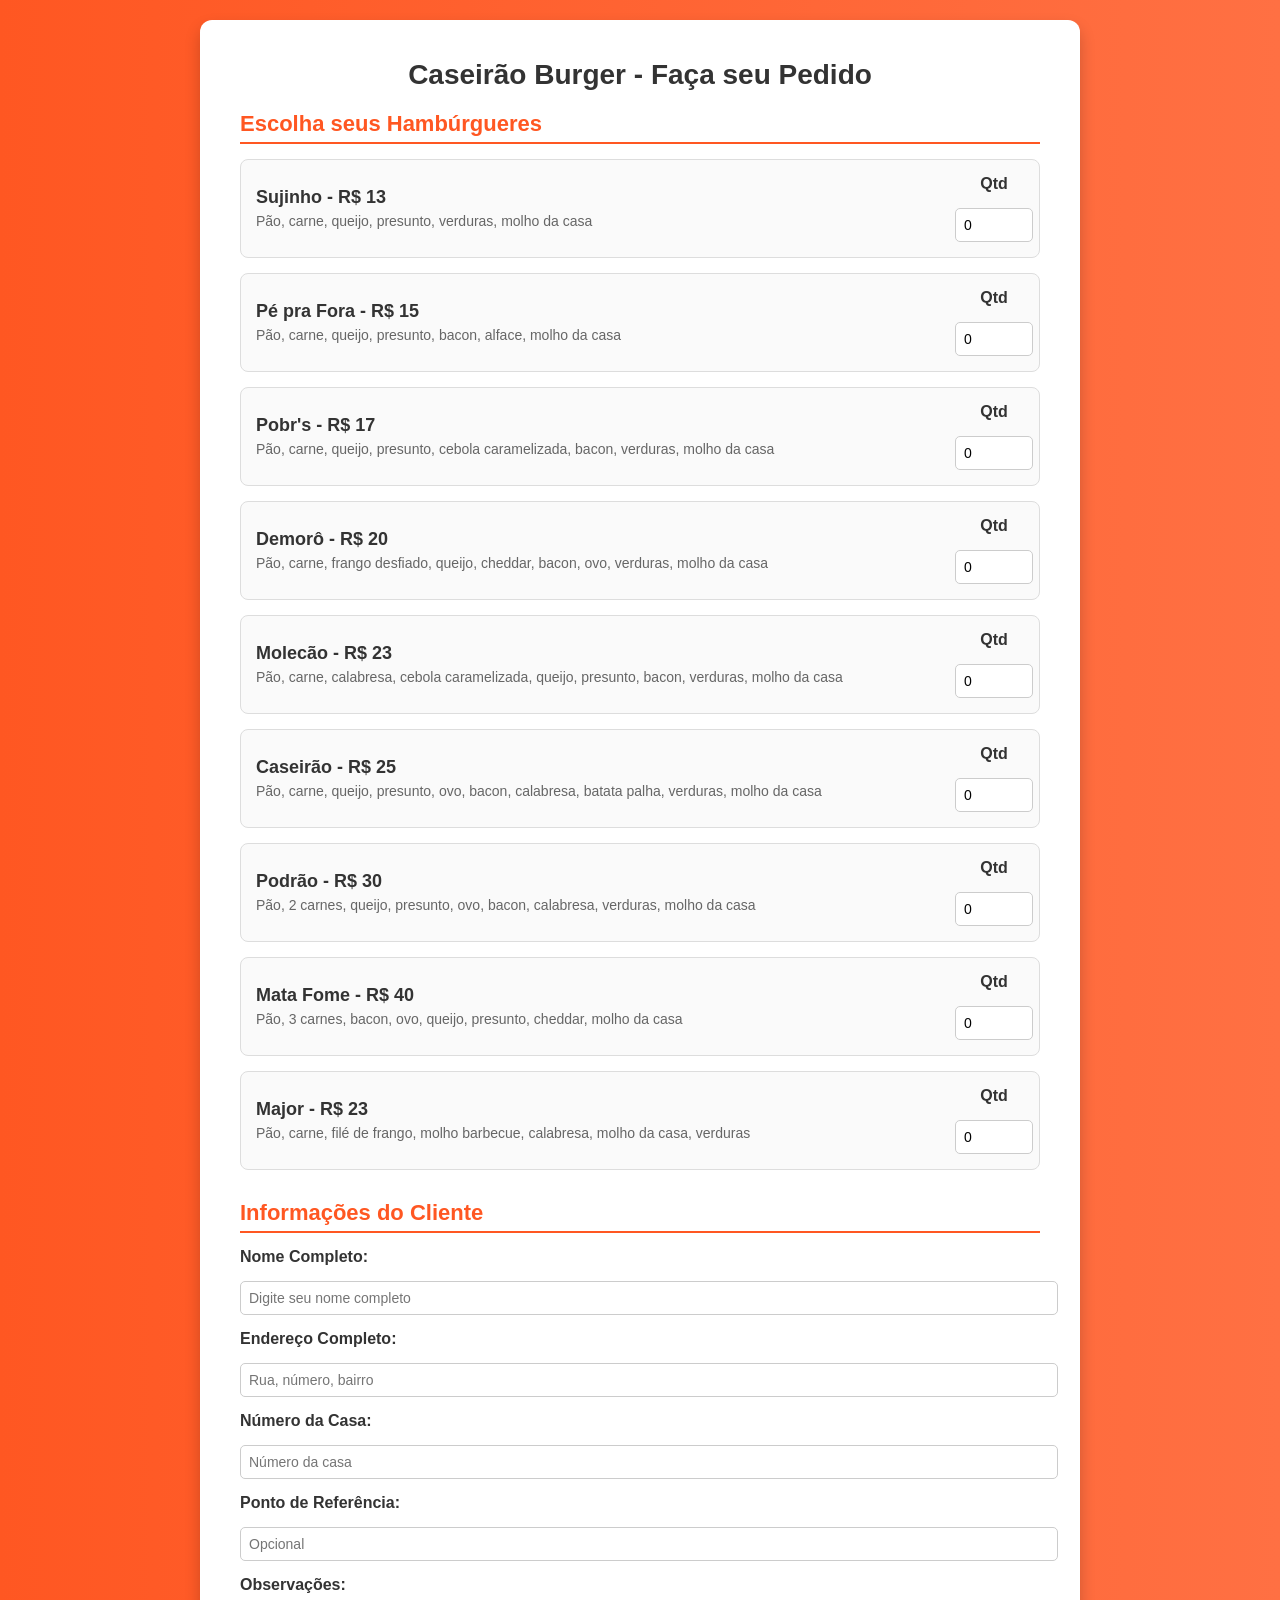
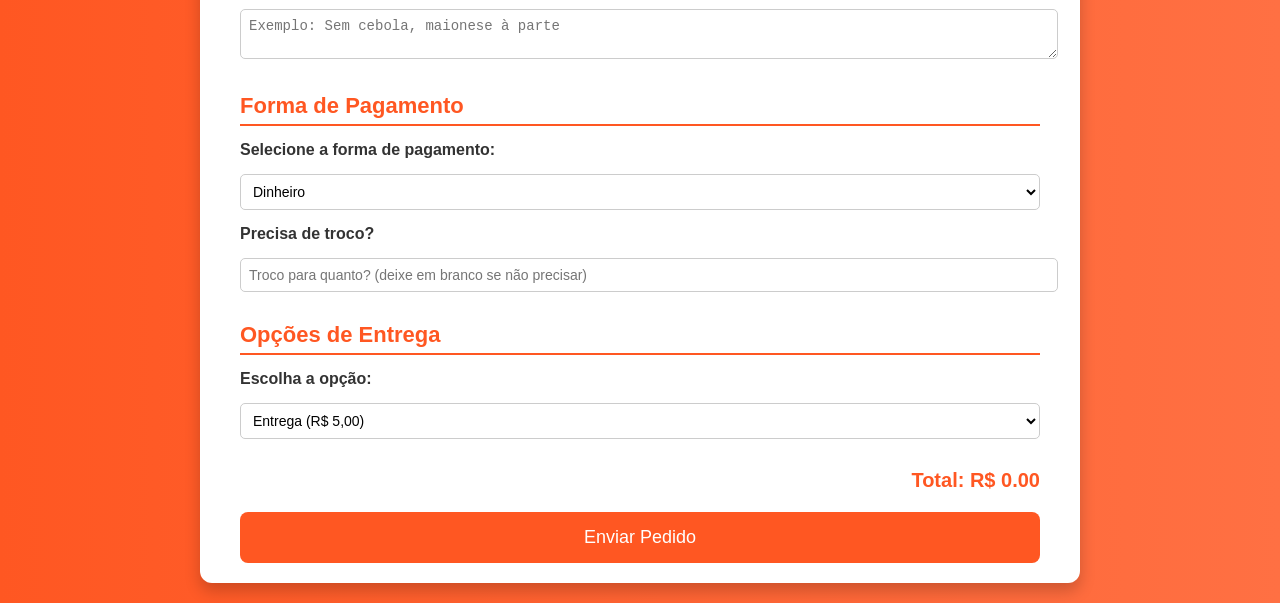
==== Index.html @ 203974b6 "Update Index.html" ====
<!DOCTYPE html>
<html lang="pt-BR">
<head>
    <meta charset="UTF-8">
    <meta name="viewport" content="width=device-width, initial-scale=1.0">
    <title>Caseirão Burger - Pedido Online Profissional</title>
    <style>
        /* Estilo Geral */
        body {
            font-family: 'Arial', sans-serif;
            background-color: #f4f4f4;
            margin: 0;
            padding: 0;
            display: flex;
            justify-content: center;
            align-items: center;
            min-height: 100vh;
            background-image: linear-gradient(to right, #ff5722, #ff7043);
        }

        .container {
            background-color: #ffffff;
            padding: 20px 40px;
            border-radius: 12px;
            box-shadow: 0 8px 16px rgba(0, 0, 0, 0.2);
            max-width: 800px;
            width: 100%;
            margin: 20px;
        }

        h1 {
            text-align: center;
            color: #333;
            margin-bottom: 20px;
            font-size: 28px;
        }

        h2 {
            font-size: 22px;
            color: #ff5722;
            margin-bottom: 15px;
            border-bottom: 2px solid #ff5722;
            padding-bottom: 5px;
        }

        .burger {
            margin-bottom: 15px;
            padding: 15px;
            border: 1px solid #ddd;
            border-radius: 8px;
            background-color: #fafafa;
            display: flex;
            justify-content: space-between;
            align-items: center;
        }

        .burger-title {
            font-weight: bold;
            font-size: 18px;
            color: #333;
        }

        .burger-description {
            font-size: 14px;
            color: #666;
            margin-top: 5px;
        }

        .burger-quantity {
            display: flex;
            flex-direction: column;
            align-items: center;
            width: 60px;
        }

        input[type="number"], select, textarea, input[type="text"] {
            width: 100%;
            padding: 8px;
            margin-top: 10px;
            border: 1px solid #ccc;
            border-radius: 5px;
            font-size: 14px;
        }

        select {
            background-color: #fff;
            cursor: pointer;
        }

        button {
            width: 100%;
            padding: 15px;
            background-color: #ff5722;
            color: white;
            border: none;
            border-radius: 8px;
            cursor: pointer;
            font-size: 18px;
            transition: background-color 0.3s;
            margin-top: 20px;
        }

        button:hover {
            background-color: #e64a19;
        }

        .total {
            font-size: 20px;
            font-weight: bold;
            margin-top: 20px;
            text-align: right;
            color: #ff5722;
        }

        .form-section {
            margin-bottom: 30px;
        }

        .form-section label {
            font-weight: bold;
            font-size: 16px;
            color: #333;
            margin-bottom: 5px;
            display: block;
        }

        .form-section .input-group {
            margin-bottom: 15px;
        }

        .form-section .input-group label {
            display: inline-block;
            width: 100%;
            margin-bottom: 5px;
        }
    </style>
</head>
<body>
    <div class="container">
        <h1>Caseirão Burger - Faça seu Pedido</h1>
        
        <form id="pedidoForm">
            <div class="form-section">
                <h2>Escolha seus Hambúrgueres</h2>
                <!-- Hambúrgueres no menu -->
                <div class="burger">
                    <div>
                        <div class="burger-title">Sujinho - R$ 13</div>
                        <div class="burger-description">Pão, carne, queijo, presunto, verduras, molho da casa</div>
                    </div>
                    <div class="burger-quantity">
                        <label for="sujinho">Qtd</label>
                        <input type="number" id="sujinho" name="sujinho" value="0" min="0" data-price="13">
                    </div>
                </div>
                <div class="burger">
                    <div>
                        <div class="burger-title">Pé pra Fora - R$ 15</div>
                        <div class="burger-description">Pão, carne, queijo, presunto, bacon, alface, molho da casa</div>
                    </div>
                    <div class="burger-quantity">
                        <label for="pePraFora">Qtd</label>
                        <input type="number" id="pePraFora" name="pePraFora" value="0" min="0" data-price="15">
                    </div>
                </div>
                <div class="burger">
                    <div>
                        <div class="burger-title">Pobr's - R$ 17</div>
                        <div class="burger-description">Pão, carne, queijo, presunto, cebola caramelizada, bacon, verduras, molho da casa</div>
                    </div>
                    <div class="burger-quantity">
                        <label for="pobrs">Qtd</label>
                        <input type="number" id="pobrs" name="pobrs" value="0" min="0" data-price="17">
                    </div>
                </div>
                <div class="burger">
                    <div>
                        <div class="burger-title">Demorô - R$ 20</div>
                        <div class="burger-description">Pão, carne, frango desfiado, queijo, cheddar, bacon, ovo, verduras, molho da casa</div>
                    </div>
                    <div class="burger-quantity">
                        <label for="demoro">Qtd</label>
                        <input type="number" id="demoro" name="demoro" value="0" min="0" data-price="20">
                    </div>
                </div>
                <div class="burger">
                    <div>
                        <div class="burger-title">Molecão - R$ 23</div>
                        <div class="burger-description">Pão, carne, calabresa, cebola caramelizada, queijo, presunto, bacon, verduras, molho da casa</div>
                    </div>
                    <div class="burger-quantity">
                        <label for="molecao">Qtd</label>
                        <input type="number" id="molecao" name="molecao" value="0" min="0" data-price="23">
                    </div>
                </div>
                <div class="burger">
                    <div>
                        <div class="burger-title">Caseirão - R$ 25</div>
                        <div class="burger-description">Pão, carne, queijo, presunto, ovo, bacon, calabresa, batata palha, verduras, molho da casa</div>
                    </div>
                    <div class="burger-quantity">
                        <label for="caseirao">Qtd</label>
                        <input type="number" id="caseirao" name="caseirao" value="0" min="0" data-price="25">
                    </div>
                </div>
                <div class="burger">
                    <div>
                        <div class="burger-title">Podrão - R$ 30</div>
                        <div class="burger-description">Pão, 2 carnes, queijo, presunto, ovo, bacon, calabresa, verduras, molho da casa</div>
                    </div>
                    <div class="burger-quantity">
                        <label for="podrao">Qtd</label>
                        <input type="number" id="podrao" name="podrao" value="0" min="0" data-price="30">
                    </div>
                </div>
                <div class="burger">
                    <div>
                        <div class="burger-title">Mata Fome - R$ 40</div>
                        <div class="burger-description">Pão, 3 carnes, bacon, ovo, queijo, presunto, cheddar, molho da casa</div>
                    </div>
                    <div class="burger-quantity">
                        <label for="mataFome">Qtd</label>
                        <input type="number" id="mataFome" name="mataFome" value="0" min="0" data-price="40">
                    </div>
                </div>
                <div class="burger">
                    <div>
                        <div class="burger-title">Major - R$ 23</div>
                        <div class="burger-description">Pão, carne, filé de frango, molho barbecue, calabresa, molho da casa, verduras</div>
                    </div>
                    <div class="burger-quantity">
                        <label for="major">Qtd</label>
                        <input type="number" id="major" name="major" value="0" min="0" data-price="23">
                    </div>
                </div>
            </div>

            <div class="form-section">
                <h2>Informações do Cliente</h2>
                <div class="input-group">
                    <label for="nomeCliente">Nome Completo:</label>
                    <input type="text" id="nomeCliente" name="nomeCliente" placeholder="Digite seu nome completo" required>
                </div>
                <div class="input-group">
                    <label for="endereco">Endereço Completo:</label>
                    <input type="text" id="endereco" name="endereco" placeholder="Rua, número, bairro" required>
                </div>
                <div class="input-group">
                    <label for="numero">Número da Casa:</label>
                    <input type="text" id="numero" name="numero" placeholder="Número da casa" required>
                </div>
                <div class="input-group">
                    <label for="referencia">Ponto de Referência:</label>
                    <input type="text" id="referencia" name="referencia" placeholder="Opcional">
                </div>
                <div class="input-group">
                    <label for="observacoes">Observações:</label>
                    <textarea id="observacoes" name="observacoes" placeholder="Exemplo: Sem cebola, maionese à parte"></textarea>
                </div>
            </div>

            <div class="form-section">
                <h2>Forma de Pagamento</h2>
                <div class="input-group">
                    <label for="formaPagamento">Selecione a forma de pagamento:</label>
                    <select id="formaPagamento" name="formaPagamento">
                        <option value="dinheiro">Dinheiro</option>
                        <option value="cartao">Cartão</option>
                        <option value="pix">PIX</option>
                    </select>
                </div>
                <div class="input-group">
                    <label for="troco">Precisa de troco?</label>
                    <input type="text" id="troco" name="troco" placeholder="Troco para quanto? (deixe em branco se não precisar)">
                </div>
            </div>

            <div class="form-section">
                <h2>Opções de Entrega</h2>
                <div class="input-group">
                    <label for="entrega">Escolha a opção:</label>
                    <select id="entrega" name="entrega" onchange="calcularTotal()">
                        <option value="entrega">Entrega (R$ 5,00)</option>
                        <option value="retirada">Retirada</option>
                    </select>
                </div>
            </div>

            <div class="total">Total: R$ <span id="total">0.00</span></div>

            <button type="button" onclick="gerarPedido()">Enviar Pedido</button>
        </form>
    </div>

    <script>
        // Função para calcular o valor total, incluindo taxa de entrega
        function calcularTotal() {
            let total = 0;
            document.querySelectorAll('input[type="number"]').forEach(function(input) {
                const quantidade = parseInt(input.value);
                const preco = parseFloat(input.getAttribute('data-price'));
                total += quantidade * preco;
            });
            const entrega = document.getElementById('entrega').value;
            if (entrega === 'entrega') {
                total += 5; // Taxa de entrega de R$ 5,00
            }
            document.getElementById('total').innerText = total.toFixed(2);
        }

        // Adiciona o evento de mudança em todos os inputs para recalcular o total
        document.querySelectorAll('input[type="number"]').forEach(function(input) {
            input.addEventListener('input', calcularTotal);
        });

        // Função para gerar o pedido e enviar para o WhatsApp
        function gerarPedido() {
            let nomeCliente = document.getElementById('nomeCliente').value || 'Não informado';
            let endereco = document.getElementById('endereco').value || 'Retirada no local';
            let numero = document.getElementById('numero').value || 'N/A';
            let referencia = document.getElementById('referencia').value || 'N/A';
            let observacoes = document.getElementById('observacoes').value || 'Nenhuma';
            let formaPagamento = document.getElementById('formaPagamento').value;
            let troco = document.getElementById('troco').value || 'Não precisa';
            let entrega = document.getElementById('entrega').value;

            let mensagem = `*Pedido Caseirão Burger*\n--------------------------------------------\n`;
            mensagem += `*Nome:* ${nomeCliente}\n`;

            document.querySelectorAll('.burger').forEach(function(burger, index) {
                const quantidade = parseInt(burger.querySelector('input[type="number"]').value);
                if (quantidade > 0) {
                    const nome = burger.querySelector('.burger-title').textContent;
                    const preco = burger.querySelector('input[type="number"]').getAttribute('data-price');
                    const descricao = burger.querySelector('.burger-description').textContent;

                    mensagem += `*Hambúrguer ${index + 1}:* ${nome} - R$ ${preco}\n`;
                    mensagem += `*Quantidade:* ${quantidade}\n`;
                    mensagem += `*Ingredientes:* ${descricao}\n`;
                    mensagem += `*Observações:* ${observacoes}\n--------------------------------------------\n`;
                }
            });

            mensagem += `*Tipo de Entrega:* ${entrega}\n`;
            mensagem += `*Endereço:* ${endereco}, Nº ${numero}\n`;
            mensagem += `*Ponto de Referência:* ${referencia}\n--------------------------------------------\n`;
            mensagem += `*Forma de Pagamento:* ${formaPagamento}\n`;
            mensagem += `*Troco:* ${troco}\n--------------------------------------------\n`;
            mensagem += `*Preço Total:* R$ ${document.getElementById('total').innerText}`;

            let url = `https://wa.me/5586995033988?text=${encodeURIComponent(mensagem)}`;
            window.open(url, '_blank');
        }
    </script>
</body>
    </html>
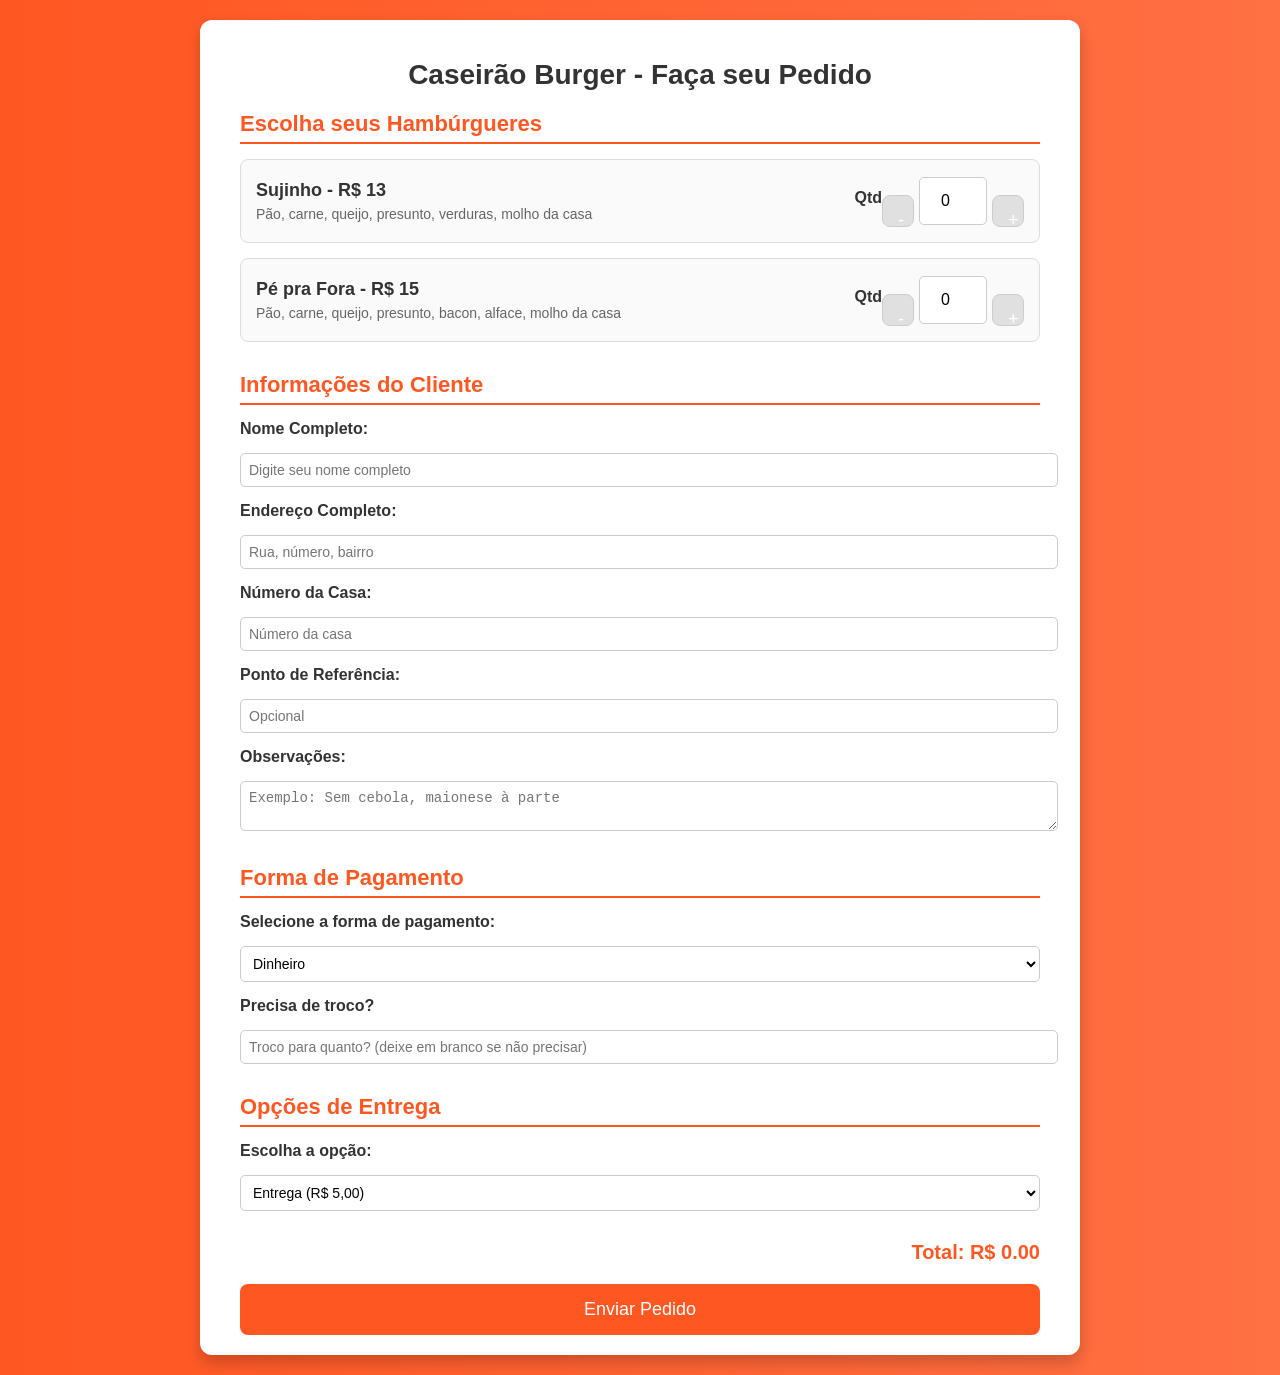
==== commit 841b3482: "Update Index.html" ====
--- a/Index.html
+++ b/Index.html
@@ -68,9 +68,32 @@
 
         .burger-quantity {
             display: flex;
-            flex-direction: column;
             align-items: center;
-            width: 60px;
+        }
+
+        .quantity-buttons {
+            display: flex;
+            align-items: center;
+        }
+
+        .quantity-buttons button {
+            width: 30px;
+            height: 30px;
+            background-color: #e0e0e0;
+            border: 1px solid #ccc;
+            font-size: 18px;
+            cursor: pointer;
+            text-align: center;
+            line-height: 1;
+        }
+
+        .quantity-buttons input[type="number"] {
+            width: 50px;
+            height: 30px;
+            text-align: center;
+            border: 1px solid #ccc;
+            margin: 0 5px;
+            font-size: 16px;
         }
 
         input[type="number"], select, textarea, input[type="text"] {
@@ -150,9 +173,14 @@
                     </div>
                     <div class="burger-quantity">
                         <label for="sujinho">Qtd</label>
-                        <input type="number" id="sujinho" name="sujinho" value="0" min="0" data-price="13">
+                        <div class="quantity-buttons">
+                            <button type="button" class="minus">-</button>
+                            <input type="number" id="sujinho" name="sujinho" value="0" min="0" data-price="13">
+                            <button type="button" class="plus">+</button>
+                        </div>
                     </div>
                 </div>
+                <!-- Repita para os outros hambúrgueres -->
                 <div class="burger">
                     <div>
                         <div class="burger-title">Pé pra Fora - R$ 15</div>
@@ -160,79 +188,14 @@
                     </div>
                     <div class="burger-quantity">
                         <label for="pePraFora">Qtd</label>
-                        <input type="number" id="pePraFora" name="pePraFora" value="0" min="0" data-price="15">
+                        <div class="quantity-buttons">
+                            <button type="button" class="minus">-</button>
+                            <input type="number" id="pePraFora" name="pePraFora" value="0" min="0" data-price="15">
+                            <button type="button" class="plus">+</button>
+                        </div>
                     </div>
                 </div>
-                <div class="burger">
-                    <div>
-                        <div class="burger-title">Pobr's - R$ 17</div>
-                        <div class="burger-description">Pão, carne, queijo, presunto, cebola caramelizada, bacon, verduras, molho da casa</div>
-                    </div>
-                    <div class="burger-quantity">
-                        <label for="pobrs">Qtd</label>
-                        <input type="number" id="pobrs" name="pobrs" value="0" min="0" data-price="17">
-                    </div>
-                </div>
-                <div class="burger">
-                    <div>
-                        <div class="burger-title">Demorô - R$ 20</div>
-                        <div class="burger-description">Pão, carne, frango desfiado, queijo, cheddar, bacon, ovo, verduras, molho da casa</div>
-                    </div>
-                    <div class="burger-quantity">
-                        <label for="demoro">Qtd</label>
-                        <input type="number" id="demoro" name="demoro" value="0" min="0" data-price="20">
-                    </div>
-                </div>
-                <div class="burger">
-                    <div>
-                        <div class="burger-title">Molecão - R$ 23</div>
-                        <div class="burger-description">Pão, carne, calabresa, cebola caramelizada, queijo, presunto, bacon, verduras, molho da casa</div>
-                    </div>
-                    <div class="burger-quantity">
-                        <label for="molecao">Qtd</label>
-                        <input type="number" id="molecao" name="molecao" value="0" min="0" data-price="23">
-                    </div>
-                </div>
-                <div class="burger">
-                    <div>
-                        <div class="burger-title">Caseirão - R$ 25</div>
-                        <div class="burger-description">Pão, carne, queijo, presunto, ovo, bacon, calabresa, batata palha, verduras, molho da casa</div>
-                    </div>
-                    <div class="burger-quantity">
-                        <label for="caseirao">Qtd</label>
-                        <input type="number" id="caseirao" name="caseirao" value="0" min="0" data-price="25">
-                    </div>
-                </div>
-                <div class="burger">
-                    <div>
-                        <div class="burger-title">Podrão - R$ 30</div>
-                        <div class="burger-description">Pão, 2 carnes, queijo, presunto, ovo, bacon, calabresa, verduras, molho da casa</div>
-                    </div>
-                    <div class="burger-quantity">
-                        <label for="podrao">Qtd</label>
-                        <input type="number" id="podrao" name="podrao" value="0" min="0" data-price="30">
-                    </div>
-                </div>
-                <div class="burger">
-                    <div>
-                        <div class="burger-title">Mata Fome - R$ 40</div>
-                        <div class="burger-description">Pão, 3 carnes, bacon, ovo, queijo, presunto, cheddar, molho da casa</div>
-                    </div>
-                    <div class="burger-quantity">
-                        <label for="mataFome">Qtd</label>
-                        <input type="number" id="mataFome" name="mataFome" value="0" min="0" data-price="40">
-                    </div>
-                </div>
-                <div class="burger">
-                    <div>
-                        <div class="burger-title">Major - R$ 23</div>
-                        <div class="burger-description">Pão, carne, filé de frango, molho barbecue, calabresa, molho da casa, verduras</div>
-                    </div>
-                    <div class="burger-quantity">
-                        <label for="major">Qtd</label>
-                        <input type="number" id="major" name="major" value="0" min="0" data-price="23">
-                    </div>
-                </div>
+                <!-- Continue para os demais hambúrgueres... -->
             </div>
 
             <div class="form-section">
@@ -313,6 +276,25 @@
             input.addEventListener('input', calcularTotal);
         });
 
+        // Lógica para os botões + e -
+        document.querySelectorAll('.plus').forEach(button => {
+            button.addEventListener('click', function() {
+                let quantityInput = this.parentElement.querySelector('input[type="number"]');
+                quantityInput.value = parseInt(quantityInput.value) + 1;
+                calcularTotal();
+            });
+        });
+
+        document.querySelectorAll('.minus').forEach(button => {
+            button.addEventListener('click', function() {
+                let quantityInput = this.parentElement.querySelector('input[type="number"]');
+                if (quantityInput.value > 0) {
+                    quantityInput.value = parseInt(quantityInput.value) - 1;
+                    calcularTotal();
+                }
+            });
+        });
+
         // Função para gerar o pedido e enviar para o WhatsApp
         function gerarPedido() {
             let nomeCliente = document.getElementById('nomeCliente').value || 'Não informado';
@@ -353,4 +335,4 @@
         }
     </script>
 </body>
-    </html>
+</html>
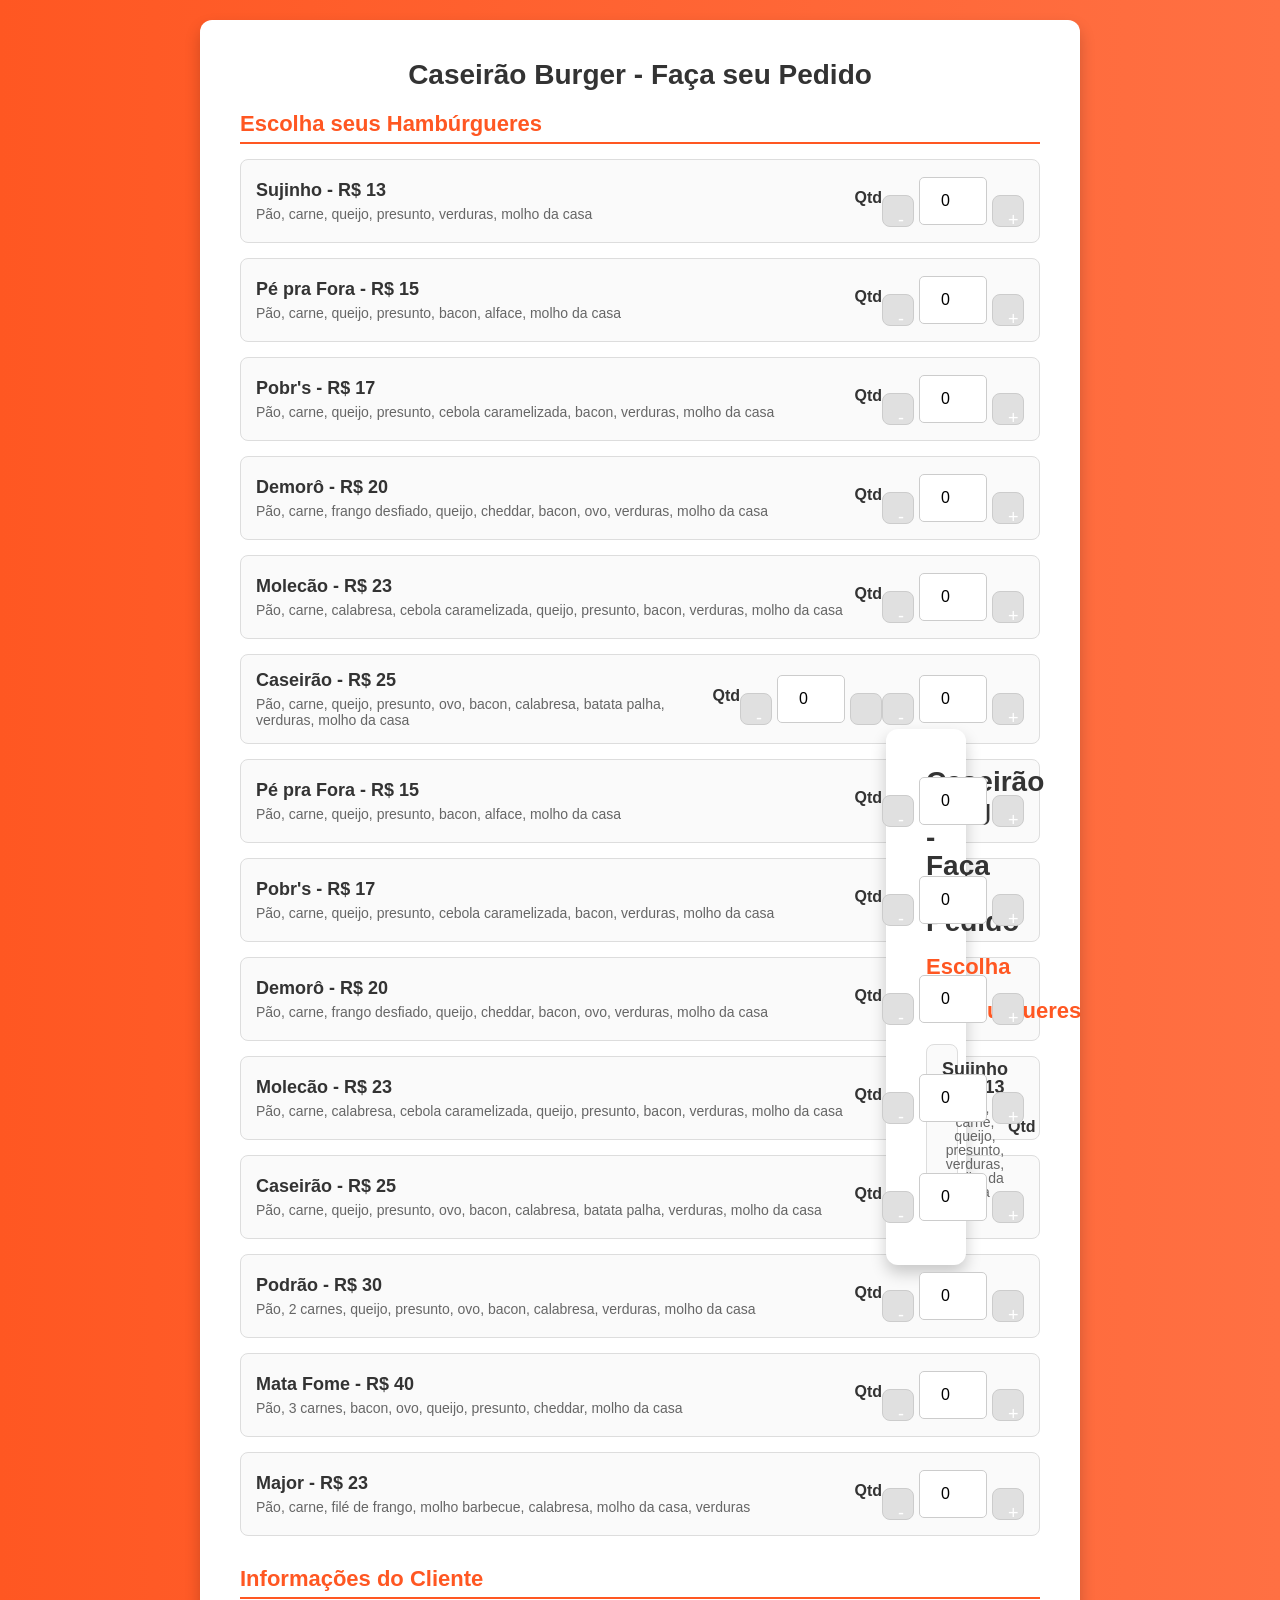
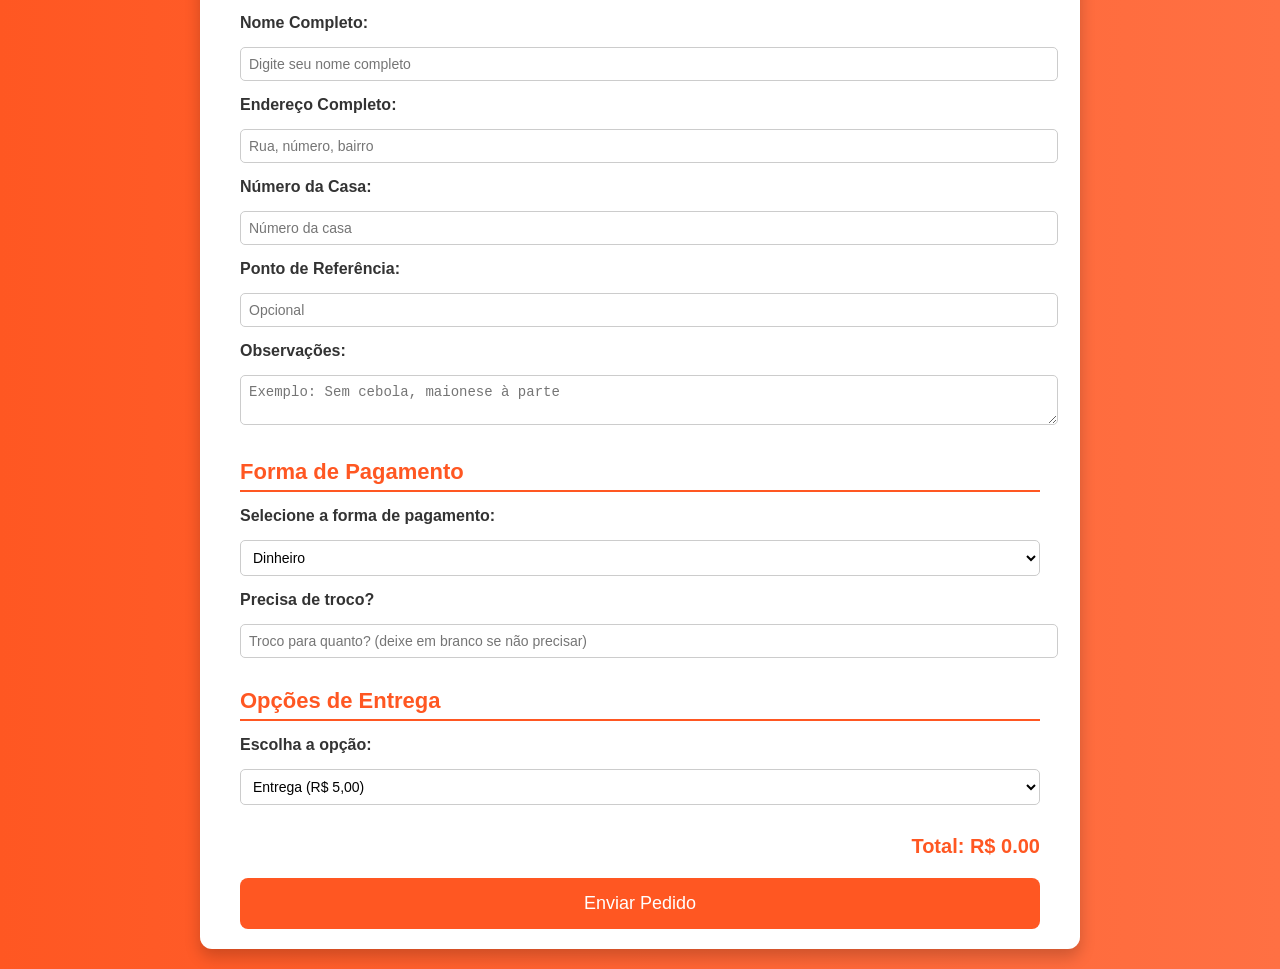
==== commit 266c54b7: "Update Index.html" ====
--- a/Index.html
+++ b/Index.html
@@ -180,7 +180,6 @@
                         </div>
                     </div>
                 </div>
-                <!-- Repita para os outros hambúrgueres -->
                 <div class="burger">
                     <div>
                         <div class="burger-title">Pé pra Fora - R$ 15</div>
@@ -195,7 +194,352 @@
                         </div>
                     </div>
                 </div>
-                <!-- Continue para os demais hambúrgueres... -->
+                <div class="burger">
+                    <div>
+                        <div class="burger-title">Pobr's - R$ 17</div>
+                        <div class="burger-description">Pão, carne, queijo, presunto, cebola caramelizada, bacon, verduras, molho da casa</div>
+                    </div>
+                    <div class="burger-quantity">
+                        <label for="pobrs">Qtd</label>
+                        <div class="quantity-buttons">
+                            <button type="button" class="minus">-</button>
+                            <input type="number" id="pobrs" name="pobrs" value="0" min="0" data-price="17">
+                            <button type="button" class="plus">+</button>
+                        </div>
+                    </div>
+                </div>
+                <div class="burger">
+                    <div>
+                        <div class="burger-title">Demorô - R$ 20</div>
+                        <div class="burger-description">Pão, carne, frango desfiado, queijo, cheddar, bacon, ovo, verduras, molho da casa</div>
+                    </div>
+                    <div class="burger-quantity">
+                        <label for="demoro">Qtd</label>
+                        <div class="quantity-buttons">
+                            <button type="button" class="minus">-</button>
+                            <input type="number" id="demoro" name="demoro" value="0" min="0" data-price="20">
+                            <button type="button" class="plus">+</button>
+                        </div>
+                    </div>
+                </div>
+                <div class="burger">
+                    <div>
+                        <div class="burger-title">Molecão - R$ 23</div>
+                        <div class="burger-description">Pão, carne, calabresa, cebola caramelizada, queijo, presunto, bacon, verduras, molho da casa</div>
+                    </div>
+                    <div class="burger-quantity">
+                        <label for="molecao">Qtd</label>
+                        <div class="quantity-buttons">
+                            <button type="button" class="minus">-</button>
+                            <input type="number" id="molecao" name="molecao" value="0" min="0" data-price="23">
+                            <button type="button" class="plus">+</button>
+                        </div>
+                    </div>
+                </div>
+                <div class="burger">
+                    <div>
+                        <div class="burger-title">Caseirão - R$ 25</div>
+                        <div class="burger-description">Pão, carne, queijo, presunto, ovo, bacon, calabresa, batata palha, verduras, molho da casa</div>
+                    </div>
+                    <div class="burger-quantity">
+                        <label for="caseirao">Qtd</label>
+                        <div class="quantity-buttons">
+                            <button type="button" class="minus">-</button>
+                            <input type="number" id="caseirao" name="caseirao" value="0" min="0" data-price="25">
+                            <button type="<!DOCTYPE html>
+<html lang="pt-BR">
+<head>
+    <meta charset="UTF-8">
+    <meta name="viewport" content="width=device-width, initial-scale=1.0">
+    <title>Caseirão Burger - Pedido Online Profissional</title>
+    <style>
+        /* Estilo Geral */
+        body {
+            font-family: 'Arial', sans-serif;
+            background-color: #f4f4f4;
+            margin: 0;
+            padding: 0;
+            display: flex;
+            justify-content: center;
+            align-items: center;
+            min-height: 100vh;
+            background-image: linear-gradient(to right, #ff5722, #ff7043);
+        }
+
+        .container {
+            background-color: #ffffff;
+            padding: 20px 40px;
+            border-radius: 12px;
+            box-shadow: 0 8px 16px rgba(0, 0, 0, 0.2);
+            max-width: 800px;
+            width: 100%;
+            margin: 20px;
+        }
+
+        h1 {
+            text-align: center;
+            color: #333;
+            margin-bottom: 20px;
+            font-size: 28px;
+        }
+
+        h2 {
+            font-size: 22px;
+            color: #ff5722;
+            margin-bottom: 15px;
+            border-bottom: 2px solid #ff5722;
+            padding-bottom: 5px;
+        }
+
+        .burger {
+            margin-bottom: 15px;
+            padding: 15px;
+            border: 1px solid #ddd;
+            border-radius: 8px;
+            background-color: #fafafa;
+            display: flex;
+            justify-content: space-between;
+            align-items: center;
+        }
+
+        .burger-title {
+            font-weight: bold;
+            font-size: 18px;
+            color: #333;
+        }
+
+        .burger-description {
+            font-size: 14px;
+            color: #666;
+            margin-top: 5px;
+        }
+
+        .burger-quantity {
+            display: flex;
+            align-items: center;
+        }
+
+        .quantity-buttons {
+            display: flex;
+            align-items: center;
+        }
+
+        .quantity-buttons button {
+            width: 30px;
+            height: 30px;
+            background-color: #e0e0e0;
+            border: 1px solid #ccc;
+            font-size: 18px;
+            cursor: pointer;
+            text-align: center;
+            line-height: 1;
+        }
+
+        .quantity-buttons input[type="number"] {
+            width: 50px;
+            height: 30px;
+            text-align: center;
+            border: 1px solid #ccc;
+            margin: 0 5px;
+            font-size: 16px;
+        }
+
+        input[type="number"], select, textarea, input[type="text"] {
+            width: 100%;
+            padding: 8px;
+            margin-top: 10px;
+            border: 1px solid #ccc;
+            border-radius: 5px;
+            font-size: 14px;
+        }
+
+        select {
+            background-color: #fff;
+            cursor: pointer;
+        }
+
+        button {
+            width: 100%;
+            padding: 15px;
+            background-color: #ff5722;
+            color: white;
+            border: none;
+            border-radius: 8px;
+            cursor: pointer;
+            font-size: 18px;
+            transition: background-color 0.3s;
+            margin-top: 20px;
+        }
+
+        button:hover {
+            background-color: #e64a19;
+        }
+
+        .total {
+            font-size: 20px;
+            font-weight: bold;
+            margin-top: 20px;
+            text-align: right;
+            color: #ff5722;
+        }
+
+        .form-section {
+            margin-bottom: 30px;
+        }
+
+        .form-section label {
+            font-weight: bold;
+            font-size: 16px;
+            color: #333;
+            margin-bottom: 5px;
+            display: block;
+        }
+
+        .form-section .input-group {
+            margin-bottom: 15px;
+        }
+
+        .form-section .input-group label {
+            display: inline-block;
+            width: 100%;
+            margin-bottom: 5px;
+        }
+    </style>
+</head>
+<body>
+    <div class="container">
+        <h1>Caseirão Burger - Faça seu Pedido</h1>
+        
+        <form id="pedidoForm">
+            <div class="form-section">
+                <h2>Escolha seus Hambúrgueres</h2>
+                <!-- Hambúrgueres no menu -->
+                <div class="burger">
+                    <div>
+                        <div class="burger-title">Sujinho - R$ 13</div>
+                        <div class="burger-description">Pão, carne, queijo, presunto, verduras, molho da casa</div>
+                    </div>
+                    <div class="burger-quantity">
+                        <label for="sujinho">Qtd</label>
+                        <div class="quantity-buttons">
+                            <button type="button" class="minus">-</button>
+                            <input type="number" id="sujinho" name="sujinho" value="0" min="0" data-price="13">
+                            <button type="button" class="plus">+</button>
+                        </div>
+                    </div>
+                </div>
+                <div class="burger">
+                    <div>
+                        <div class="burger-title">Pé pra Fora - R$ 15</div>
+                        <div class="burger-description">Pão, carne, queijo, presunto, bacon, alface, molho da casa</div>
+                    </div>
+                    <div class="burger-quantity">
+                        <label for="pePraFora">Qtd</label>
+                        <div class="quantity-buttons">
+                            <button type="button" class="minus">-</button>
+                            <input type="number" id="pePraFora" name="pePraFora" value="0" min="0" data-price="15">
+                            <button type="button" class="plus">+</button>
+                        </div>
+                    </div>
+                </div>
+                <div class="burger">
+                    <div>
+                        <div class="burger-title">Pobr's - R$ 17</div>
+                        <div class="burger-description">Pão, carne, queijo, presunto, cebola caramelizada, bacon, verduras, molho da casa</div>
+                    </div>
+                    <div class="burger-quantity">
+                        <label for="pobrs">Qtd</label>
+                        <div class="quantity-buttons">
+                            <button type="button" class="minus">-</button>
+                            <input type="number" id="pobrs" name="pobrs" value="0" min="0" data-price="17">
+                            <button type="button" class="plus">+</button>
+                        </div>
+                    </div>
+                </div>
+                <div class="burger">
+                    <div>
+                        <div class="burger-title">Demorô - R$ 20</div>
+                        <div class="burger-description">Pão, carne, frango desfiado, queijo, cheddar, bacon, ovo, verduras, molho da casa</div>
+                    </div>
+                    <div class="burger-quantity">
+                        <label for="demoro">Qtd</label>
+                        <div class="quantity-buttons">
+                            <button type="button" class="minus">-</button>
+                            <input type="number" id="demoro" name="demoro" value="0" min="0" data-price="20">
+                            <button type="button" class="plus">+</button>
+                        </div>
+                    </div>
+                </div>
+                <div class="burger">
+                    <div>
+                        <div class="burger-title">Molecão - R$ 23</div>
+                        <div class="burger-description">Pão, carne, calabresa, cebola caramelizada, queijo, presunto, bacon, verduras, molho da casa</div>
+                    </div>
+                    <div class="burger-quantity">
+                        <label for="molecao">Qtd</label>
+                        <div class="quantity-buttons">
+                            <button type="button" class="minus">-</button>
+                            <input type="number" id="molecao" name="molecao" value="0" min="0" data-price="23">
+                            <button type="button" class="plus">+</button>
+                        </div>
+                    </div>
+                </div>
+                <div class="burger">
+                    <div>
+                        <div class="burger-title">Caseirão - R$ 25</div>
+                        <div class="burger-description">Pão, carne, queijo, presunto, ovo, bacon, calabresa, batata palha, verduras, molho da casa</div>
+                    </div>
+                    <div class="burger-quantity">
+                        <label for="caseirao">Qtd</label>
+                        <div class="quantity-buttons">
+                            <button type="button" class="minus">-</button>
+                            <input type="number" id="caseirao" name="caseirao" value="0" min="0" data-price="25">
+                            <button type="button" class="plus">+</button>
+                        </div>
+                    </div>
+                </div>
+                <div class="burger">
+                    <div>
+                        <div class="burger-title">Podrão - R$ 30</div>
+                        <div class="burger-description">Pão, 2 carnes, queijo, presunto, ovo, bacon, calabresa, verduras, molho da casa</div>
+                    </div>
+                    <div class="burger-quantity">
+                        <label for="podrao">Qtd</label>
+                        <div class="quantity-buttons">
+                            <button type="button" class="minus">-</button>
+                            <input type="number" id="podrao" name="podrao" value="0" min="0" data-price="30">
+                            <button type="button" class="plus">+</button>
+                        </div>
+                    </div>
+                </div>
+                <div class="burger">
+                    <div>
+                        <div class="burger-title">Mata Fome - R$ 40</div>
+                        <div class="burger-description">Pão, 3 carnes, bacon, ovo, queijo, presunto, cheddar, molho da casa</div>
+                    </div>
+                    <div class="burger-quantity">
+                        <label for="mataFome">Qtd</label>
+                        <div class="quantity-buttons">
+                            <button type="button" class="minus">-</button>
+                            <input type="number" id="mataFome" name="mataFome" value="0" min="0" data-price="40">
+                            <button type="button" class="plus">+</button>
+                        </div>
+                    </div>
+                </div>
+                <div class="burger">
+                    <div>
+                        <div class="burger-title">Major - R$ 23</div>
+                        <div class="burger-description">Pão, carne, filé de frango, molho barbecue, calabresa, molho da casa, verduras</div>
+                    </div>
+                    <div class="burger-quantity">
+                        <label for="major">Qtd</label>
+                        <div class="quantity-buttons">
+                            <button type="button" class="minus">-</button>
+                            <input type="number" id="major" name="major" value="0" min="0" data-price="23">
+                            <button type="button" class="plus">+</button>
+                        </div>
+                    </div>
+                </div>
             </div>
 
             <div class="form-section">
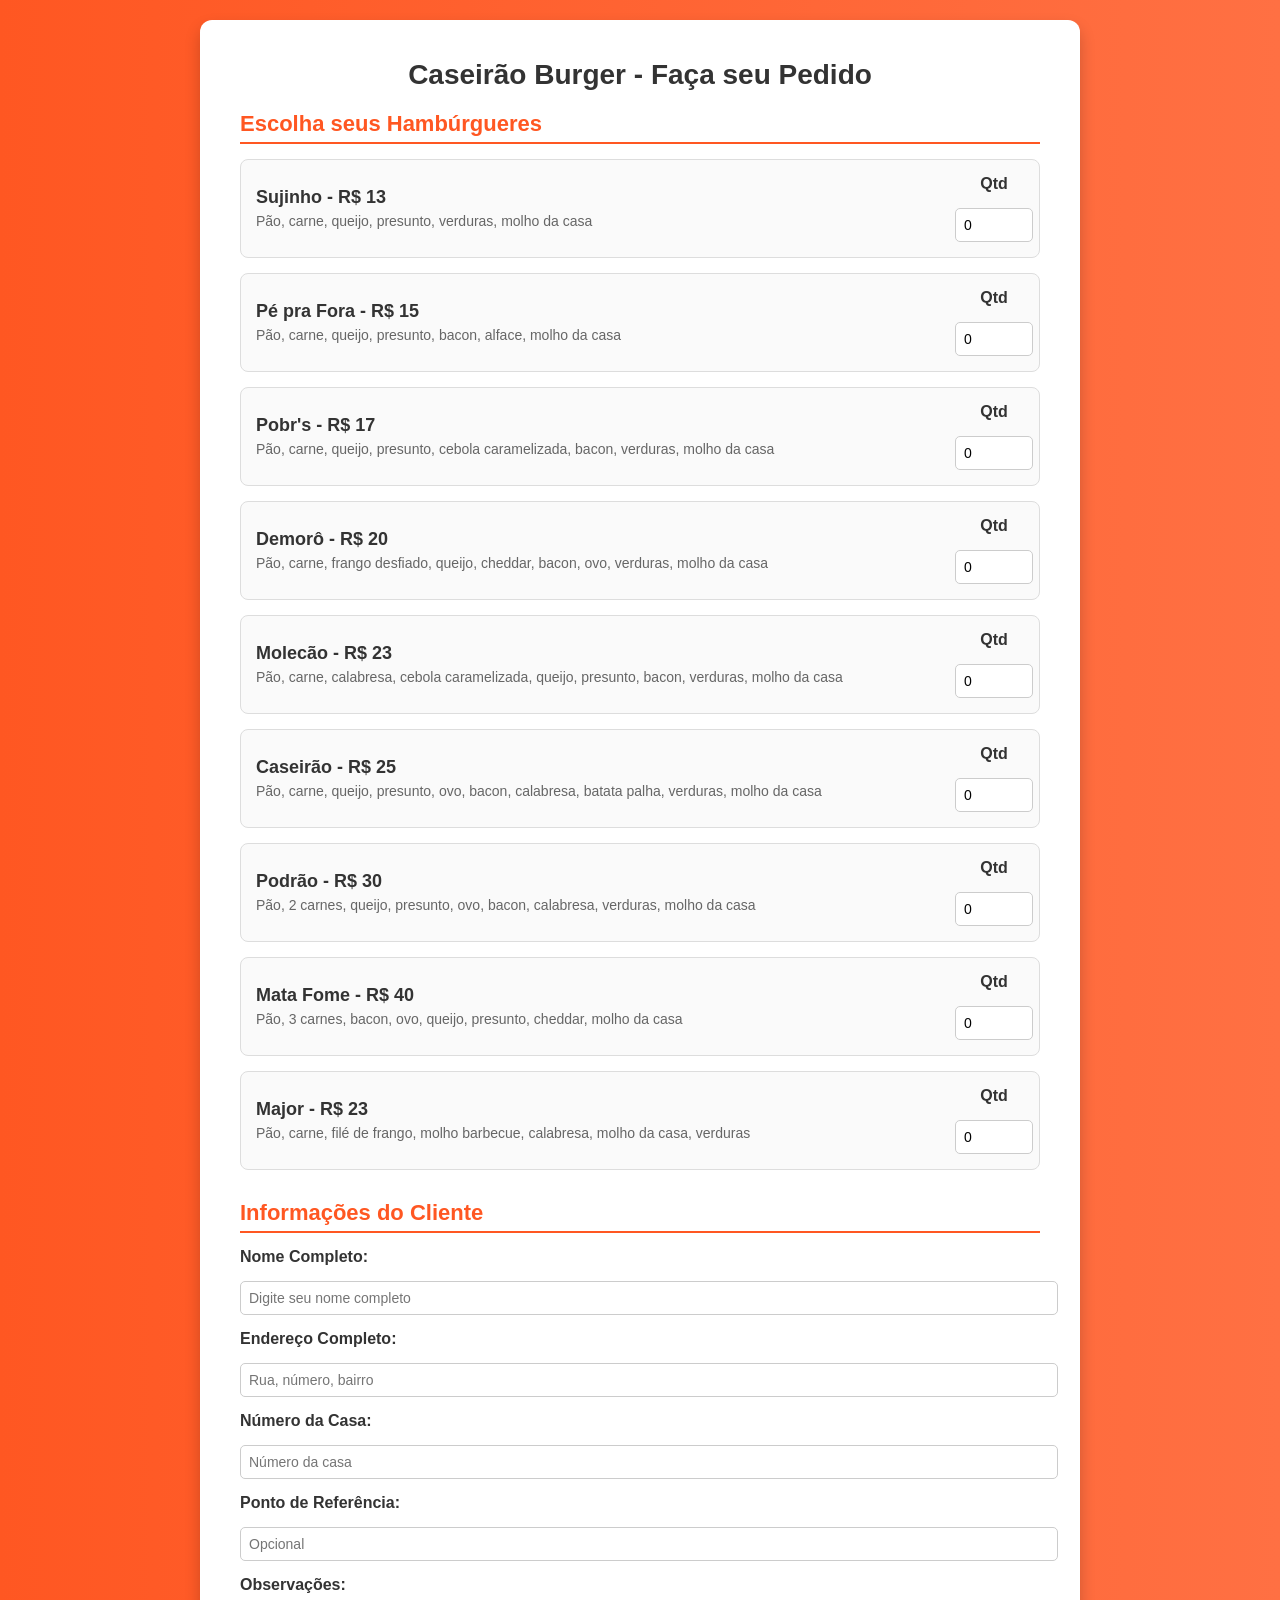
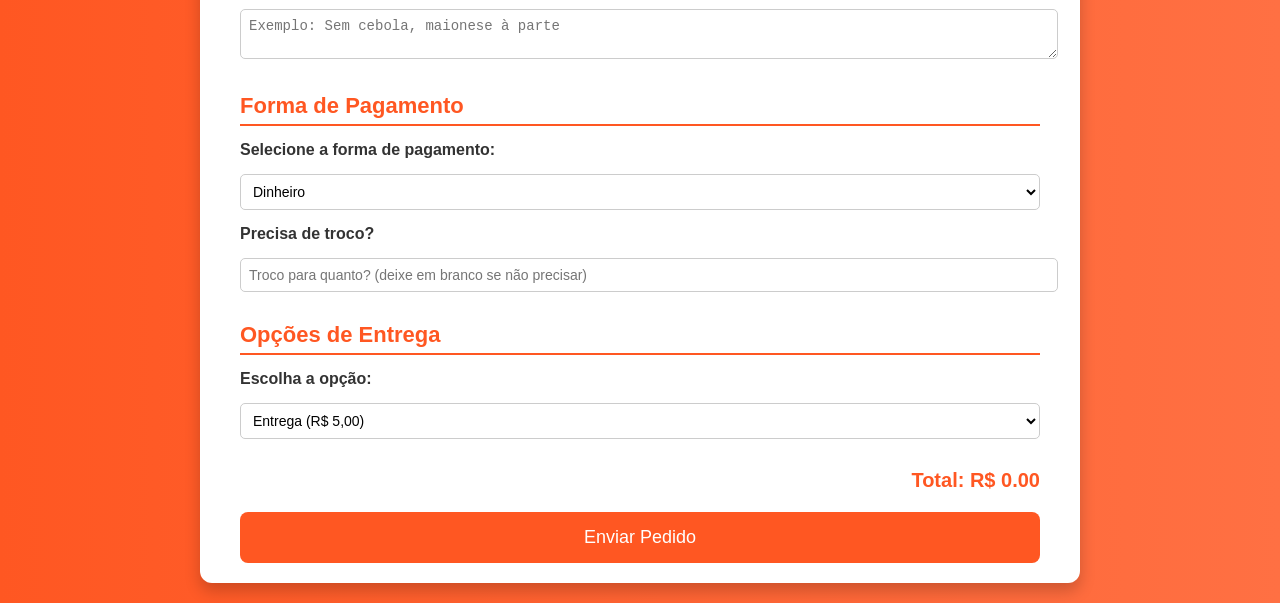
==== commit 88ff98b6: "Update Index.html" ====
--- a/Index.html
+++ b/Index.html
@@ -68,32 +68,9 @@
 
         .burger-quantity {
             display: flex;
+            flex-direction: column;
             align-items: center;
-        }
-
-        .quantity-buttons {
-            display: flex;
-            align-items: center;
-        }
-
-        .quantity-buttons button {
-            width: 30px;
-            height: 30px;
-            background-color: #e0e0e0;
-            border: 1px solid #ccc;
-            font-size: 18px;
-            cursor: pointer;
-            text-align: center;
-            line-height: 1;
-        }
-
-        .quantity-buttons input[type="number"] {
-            width: 50px;
-            height: 30px;
-            text-align: center;
-            border: 1px solid #ccc;
-            margin: 0 5px;
-            font-size: 16px;
+            width: 60px;
         }
 
         input[type="number"], select, textarea, input[type="text"] {
@@ -173,11 +150,7 @@
                     </div>
                     <div class="burger-quantity">
                         <label for="sujinho">Qtd</label>
-                        <div class="quantity-buttons">
-                            <button type="button" class="minus">-</button>
-                            <input type="number" id="sujinho" name="sujinho" value="0" min="0" data-price="13">
-                            <button type="button" class="plus">+</button>
-                        </div>
+                        <input type="number" id="sujinho" name="sujinho" value="0" min="0" data-price="13">
                     </div>
                 </div>
                 <div class="burger">
@@ -187,11 +160,7 @@
                     </div>
                     <div class="burger-quantity">
                         <label for="pePraFora">Qtd</label>
-                        <div class="quantity-buttons">
-                            <button type="button" class="minus">-</button>
-                            <input type="number" id="pePraFora" name="pePraFora" value="0" min="0" data-price="15">
-                            <button type="button" class="plus">+</button>
-                        </div>
+                        <input type="number" id="pePraFora" name="pePraFora" value="0" min="0" data-price="15">
                     </div>
                 </div>
                 <div class="burger">
@@ -201,11 +170,7 @@
                     </div>
                     <div class="burger-quantity">
                         <label for="pobrs">Qtd</label>
-                        <div class="quantity-buttons">
-                            <button type="button" class="minus">-</button>
-                            <input type="number" id="pobrs" name="pobrs" value="0" min="0" data-price="17">
-                            <button type="button" class="plus">+</button>
-                        </div>
+                        <input type="number" id="pobrs" name="pobrs" value="0" min="0" data-price="17">
                     </div>
                 </div>
                 <div class="burger">
@@ -215,11 +180,7 @@
                     </div>
                     <div class="burger-quantity">
                         <label for="demoro">Qtd</label>
-                        <div class="quantity-buttons">
-                            <button type="button" class="minus">-</button>
-                            <input type="number" id="demoro" name="demoro" value="0" min="0" data-price="20">
-                            <button type="button" class="plus">+</button>
-                        </div>
+                        <input type="number" id="demoro" name="demoro" value="0" min="0" data-price="20">
                     </div>
                 </div>
                 <div class="burger">
@@ -229,11 +190,7 @@
                     </div>
                     <div class="burger-quantity">
                         <label for="molecao">Qtd</label>
-                        <div class="quantity-buttons">
-                            <button type="button" class="minus">-</button>
-                            <input type="number" id="molecao" name="molecao" value="0" min="0" data-price="23">
-                            <button type="button" class="plus">+</button>
-                        </div>
+                        <input type="number" id="molecao" name="molecao" value="0" min="0" data-price="23">
                     </div>
                 </div>
                 <div class="burger">
@@ -243,259 +200,7 @@
                     </div>
                     <div class="burger-quantity">
                         <label for="caseirao">Qtd</label>
-                        <div class="quantity-buttons">
-                            <button type="button" class="minus">-</button>
-                            <input type="number" id="caseirao" name="caseirao" value="0" min="0" data-price="25">
-                            <button type="<!DOCTYPE html>
-<html lang="pt-BR">
-<head>
-    <meta charset="UTF-8">
-    <meta name="viewport" content="width=device-width, initial-scale=1.0">
-    <title>Caseirão Burger - Pedido Online Profissional</title>
-    <style>
-        /* Estilo Geral */
-        body {
-            font-family: 'Arial', sans-serif;
-            background-color: #f4f4f4;
-            margin: 0;
-            padding: 0;
-            display: flex;
-            justify-content: center;
-            align-items: center;
-            min-height: 100vh;
-            background-image: linear-gradient(to right, #ff5722, #ff7043);
-        }
-
-        .container {
-            background-color: #ffffff;
-            padding: 20px 40px;
-            border-radius: 12px;
-            box-shadow: 0 8px 16px rgba(0, 0, 0, 0.2);
-            max-width: 800px;
-            width: 100%;
-            margin: 20px;
-        }
-
-        h1 {
-            text-align: center;
-            color: #333;
-            margin-bottom: 20px;
-            font-size: 28px;
-        }
-
-        h2 {
-            font-size: 22px;
-            color: #ff5722;
-            margin-bottom: 15px;
-            border-bottom: 2px solid #ff5722;
-            padding-bottom: 5px;
-        }
-
-        .burger {
-            margin-bottom: 15px;
-            padding: 15px;
-            border: 1px solid #ddd;
-            border-radius: 8px;
-            background-color: #fafafa;
-            display: flex;
-            justify-content: space-between;
-            align-items: center;
-        }
-
-        .burger-title {
-            font-weight: bold;
-            font-size: 18px;
-            color: #333;
-        }
-
-        .burger-description {
-            font-size: 14px;
-            color: #666;
-            margin-top: 5px;
-        }
-
-        .burger-quantity {
-            display: flex;
-            align-items: center;
-        }
-
-        .quantity-buttons {
-            display: flex;
-            align-items: center;
-        }
-
-        .quantity-buttons button {
-            width: 30px;
-            height: 30px;
-            background-color: #e0e0e0;
-            border: 1px solid #ccc;
-            font-size: 18px;
-            cursor: pointer;
-            text-align: center;
-            line-height: 1;
-        }
-
-        .quantity-buttons input[type="number"] {
-            width: 50px;
-            height: 30px;
-            text-align: center;
-            border: 1px solid #ccc;
-            margin: 0 5px;
-            font-size: 16px;
-        }
-
-        input[type="number"], select, textarea, input[type="text"] {
-            width: 100%;
-            padding: 8px;
-            margin-top: 10px;
-            border: 1px solid #ccc;
-            border-radius: 5px;
-            font-size: 14px;
-        }
-
-        select {
-            background-color: #fff;
-            cursor: pointer;
-        }
-
-        button {
-            width: 100%;
-            padding: 15px;
-            background-color: #ff5722;
-            color: white;
-            border: none;
-            border-radius: 8px;
-            cursor: pointer;
-            font-size: 18px;
-            transition: background-color 0.3s;
-            margin-top: 20px;
-        }
-
-        button:hover {
-            background-color: #e64a19;
-        }
-
-        .total {
-            font-size: 20px;
-            font-weight: bold;
-            margin-top: 20px;
-            text-align: right;
-            color: #ff5722;
-        }
-
-        .form-section {
-            margin-bottom: 30px;
-        }
-
-        .form-section label {
-            font-weight: bold;
-            font-size: 16px;
-            color: #333;
-            margin-bottom: 5px;
-            display: block;
-        }
-
-        .form-section .input-group {
-            margin-bottom: 15px;
-        }
-
-        .form-section .input-group label {
-            display: inline-block;
-            width: 100%;
-            margin-bottom: 5px;
-        }
-    </style>
-</head>
-<body>
-    <div class="container">
-        <h1>Caseirão Burger - Faça seu Pedido</h1>
-        
-        <form id="pedidoForm">
-            <div class="form-section">
-                <h2>Escolha seus Hambúrgueres</h2>
-                <!-- Hambúrgueres no menu -->
-                <div class="burger">
-                    <div>
-                        <div class="burger-title">Sujinho - R$ 13</div>
-                        <div class="burger-description">Pão, carne, queijo, presunto, verduras, molho da casa</div>
-                    </div>
-                    <div class="burger-quantity">
-                        <label for="sujinho">Qtd</label>
-                        <div class="quantity-buttons">
-                            <button type="button" class="minus">-</button>
-                            <input type="number" id="sujinho" name="sujinho" value="0" min="0" data-price="13">
-                            <button type="button" class="plus">+</button>
-                        </div>
-                    </div>
-                </div>
-                <div class="burger">
-                    <div>
-                        <div class="burger-title">Pé pra Fora - R$ 15</div>
-                        <div class="burger-description">Pão, carne, queijo, presunto, bacon, alface, molho da casa</div>
-                    </div>
-                    <div class="burger-quantity">
-                        <label for="pePraFora">Qtd</label>
-                        <div class="quantity-buttons">
-                            <button type="button" class="minus">-</button>
-                            <input type="number" id="pePraFora" name="pePraFora" value="0" min="0" data-price="15">
-                            <button type="button" class="plus">+</button>
-                        </div>
-                    </div>
-                </div>
-                <div class="burger">
-                    <div>
-                        <div class="burger-title">Pobr's - R$ 17</div>
-                        <div class="burger-description">Pão, carne, queijo, presunto, cebola caramelizada, bacon, verduras, molho da casa</div>
-                    </div>
-                    <div class="burger-quantity">
-                        <label for="pobrs">Qtd</label>
-                        <div class="quantity-buttons">
-                            <button type="button" class="minus">-</button>
-                            <input type="number" id="pobrs" name="pobrs" value="0" min="0" data-price="17">
-                            <button type="button" class="plus">+</button>
-                        </div>
-                    </div>
-                </div>
-                <div class="burger">
-                    <div>
-                        <div class="burger-title">Demorô - R$ 20</div>
-                        <div class="burger-description">Pão, carne, frango desfiado, queijo, cheddar, bacon, ovo, verduras, molho da casa</div>
-                    </div>
-                    <div class="burger-quantity">
-                        <label for="demoro">Qtd</label>
-                        <div class="quantity-buttons">
-                            <button type="button" class="minus">-</button>
-                            <input type="number" id="demoro" name="demoro" value="0" min="0" data-price="20">
-                            <button type="button" class="plus">+</button>
-                        </div>
-                    </div>
-                </div>
-                <div class="burger">
-                    <div>
-                        <div class="burger-title">Molecão - R$ 23</div>
-                        <div class="burger-description">Pão, carne, calabresa, cebola caramelizada, queijo, presunto, bacon, verduras, molho da casa</div>
-                    </div>
-                    <div class="burger-quantity">
-                        <label for="molecao">Qtd</label>
-                        <div class="quantity-buttons">
-                            <button type="button" class="minus">-</button>
-                            <input type="number" id="molecao" name="molecao" value="0" min="0" data-price="23">
-                            <button type="button" class="plus">+</button>
-                        </div>
-                    </div>
-                </div>
-                <div class="burger">
-                    <div>
-                        <div class="burger-title">Caseirão - R$ 25</div>
-                        <div class="burger-description">Pão, carne, queijo, presunto, ovo, bacon, calabresa, batata palha, verduras, molho da casa</div>
-                    </div>
-                    <div class="burger-quantity">
-                        <label for="caseirao">Qtd</label>
-                        <div class="quantity-buttons">
-                            <button type="button" class="minus">-</button>
-                            <input type="number" id="caseirao" name="caseirao" value="0" min="0" data-price="25">
-                            <button type="button" class="plus">+</button>
-                        </div>
+                        <input type="number" id="caseirao" name="caseirao" value="0" min="0" data-price="25">
                     </div>
                 </div>
                 <div class="burger">
@@ -505,11 +210,7 @@
                     </div>
                     <div class="burger-quantity">
                         <label for="podrao">Qtd</label>
-                        <div class="quantity-buttons">
-                            <button type="button" class="minus">-</button>
-                            <input type="number" id="podrao" name="podrao" value="0" min="0" data-price="30">
-                            <button type="button" class="plus">+</button>
-                        </div>
+                        <input type="number" id="podrao" name="podrao" value="0" min="0" data-price="30">
                     </div>
                 </div>
                 <div class="burger">
@@ -519,11 +220,7 @@
                     </div>
                     <div class="burger-quantity">
                         <label for="mataFome">Qtd</label>
-                        <div class="quantity-buttons">
-                            <button type="button" class="minus">-</button>
-                            <input type="number" id="mataFome" name="mataFome" value="0" min="0" data-price="40">
-                            <button type="button" class="plus">+</button>
-                        </div>
+                        <input type="number" id="mataFome" name="mataFome" value="0" min="0" data-price="40">
                     </div>
                 </div>
                 <div class="burger">
@@ -533,11 +230,7 @@
                     </div>
                     <div class="burger-quantity">
                         <label for="major">Qtd</label>
-                        <div class="quantity-buttons">
-                            <button type="button" class="minus">-</button>
-                            <input type="number" id="major" name="major" value="0" min="0" data-price="23">
-                            <button type="button" class="plus">+</button>
-                        </div>
+                        <input type="number" id="major" name="major" value="0" min="0" data-price="23">
                     </div>
                 </div>
             </div>
@@ -620,25 +313,6 @@
             input.addEventListener('input', calcularTotal);
         });
 
-        // Lógica para os botões + e -
-        document.querySelectorAll('.plus').forEach(button => {
-            button.addEventListener('click', function() {
-                let quantityInput = this.parentElement.querySelector('input[type="number"]');
-                quantityInput.value = parseInt(quantityInput.value) + 1;
-                calcularTotal();
-            });
-        });
-
-        document.querySelectorAll('.minus').forEach(button => {
-            button.addEventListener('click', function() {
-                let quantityInput = this.parentElement.querySelector('input[type="number"]');
-                if (quantityInput.value > 0) {
-                    quantityInput.value = parseInt(quantityInput.value) - 1;
-                    calcularTotal();
-                }
-            });
-        });
-
         // Função para gerar o pedido e enviar para o WhatsApp
         function gerarPedido() {
             let nomeCliente = document.getElementById('nomeCliente').value || 'Não informado';
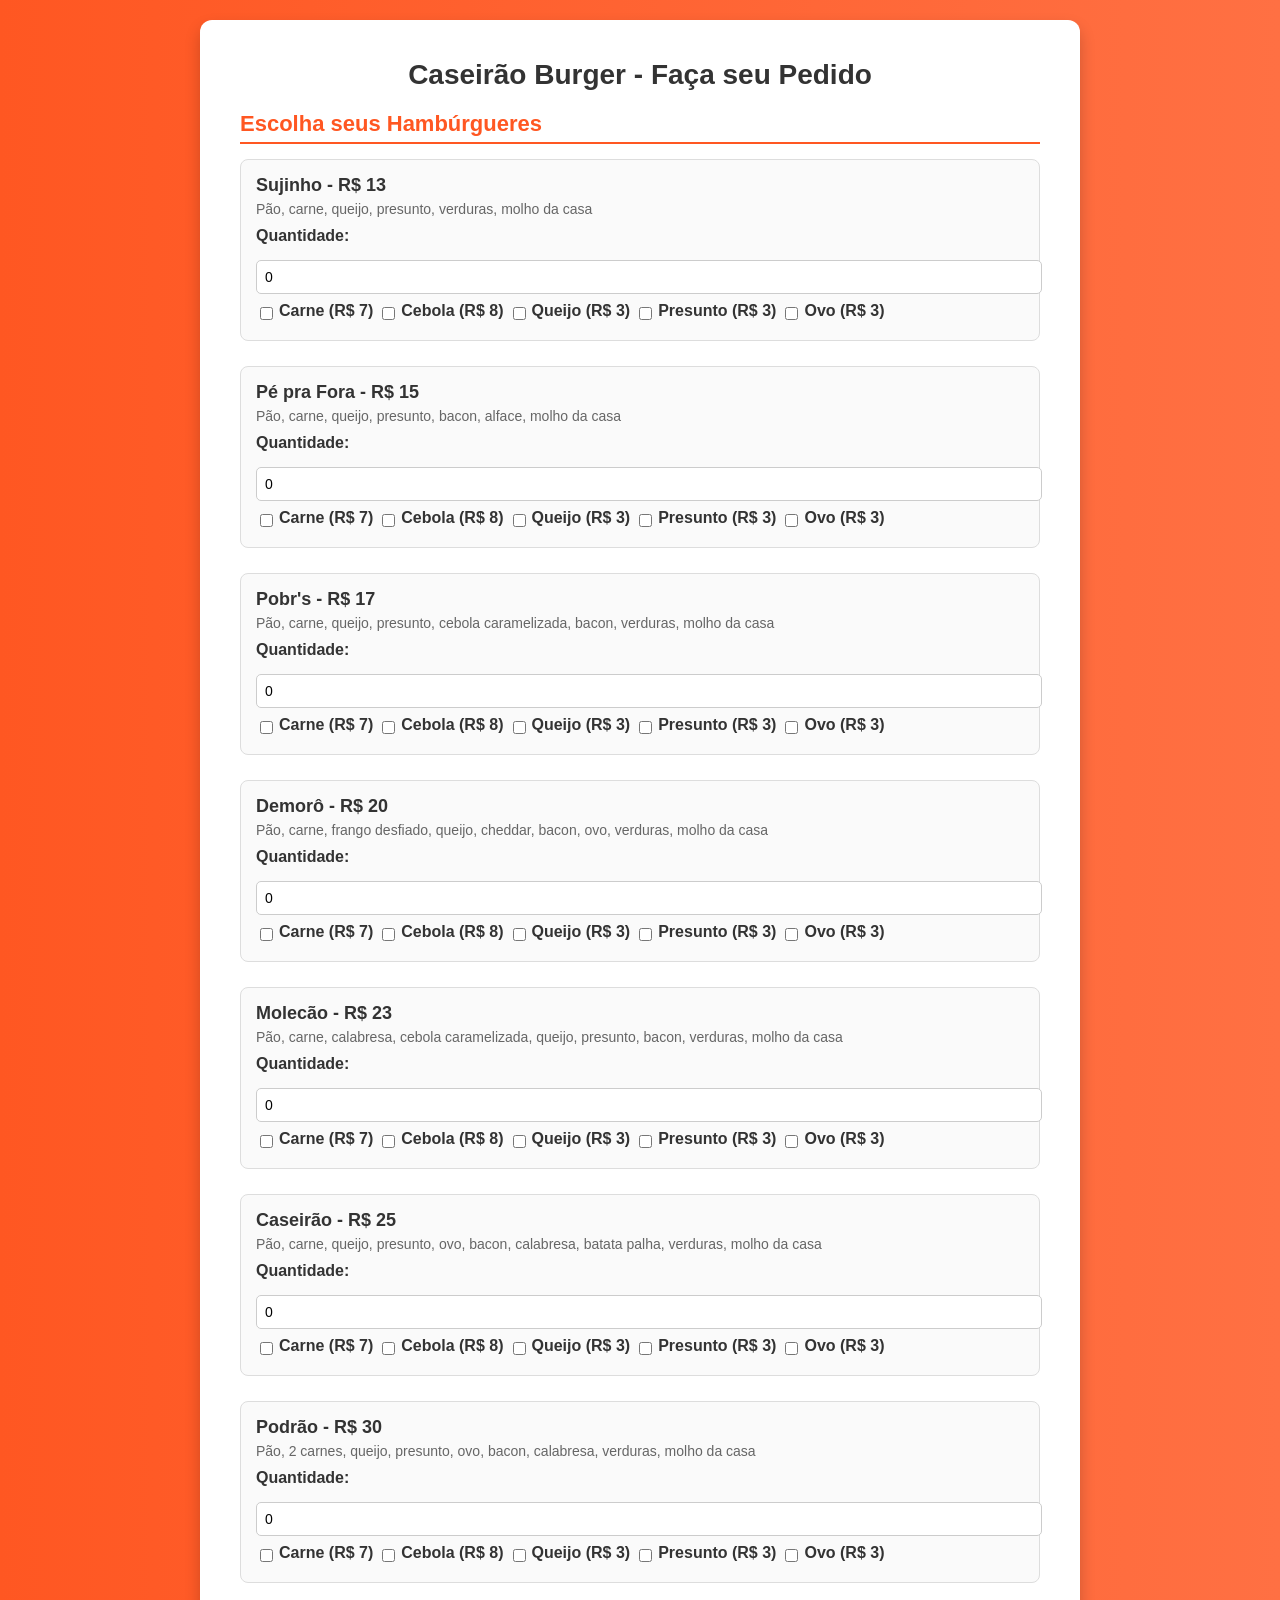
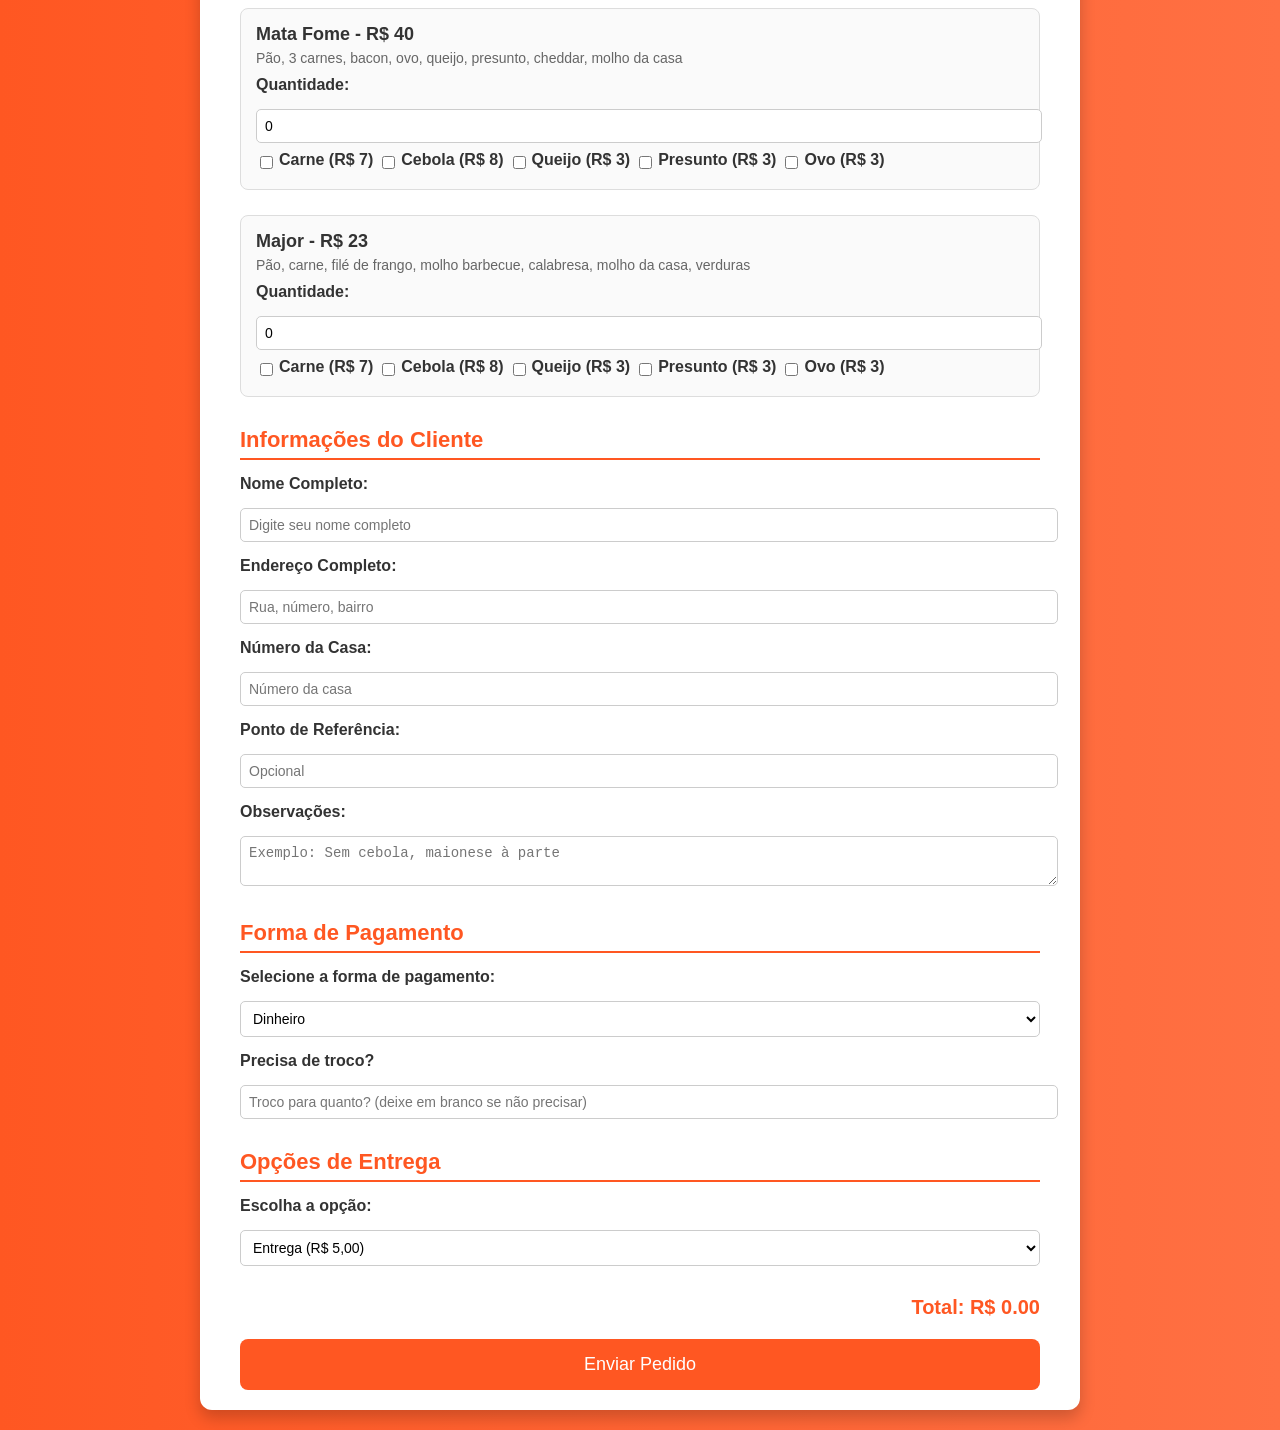
==== commit dd556c78: "Update Index.html" ====
--- a/Index.html
+++ b/Index.html
@@ -44,14 +44,11 @@
         }
 
         .burger {
-            margin-bottom: 15px;
+            margin-bottom: 25px;
             padding: 15px;
             border: 1px solid #ddd;
             border-radius: 8px;
             background-color: #fafafa;
-            display: flex;
-            justify-content: space-between;
-            align-items: center;
         }
 
         .burger-title {
@@ -66,11 +63,27 @@
             margin-top: 5px;
         }
 
-        .burger-quantity {
+        .burger-quantity,
+        .adicionais {
+            margin-top: 10px;
+        }
+
+        .adicionais {
             display: flex;
-            flex-direction: column;
+            flex-wrap: wrap;
+            gap: 5px;
+            margin-top: 8px;
+        }
+
+        .adicional {
+            display: flex;
             align-items: center;
-            width: 60px;
+            font-size: 12px; /* Tamanho menor para os adicionais */
+            color: #555; /* Cor mais sutil */
+        }
+
+        .adicional label {
+            margin-left: 3px;
         }
 
         input[type="number"], select, textarea, input[type="text"] {
@@ -142,95 +155,292 @@
         <form id="pedidoForm">
             <div class="form-section">
                 <h2>Escolha seus Hambúrgueres</h2>
-                <!-- Hambúrgueres no menu -->
-                <div class="burger">
-                    <div>
-                        <div class="burger-title">Sujinho - R$ 13</div>
-                        <div class="burger-description">Pão, carne, queijo, presunto, verduras, molho da casa</div>
-                    </div>
-                    <div class="burger-quantity">
-                        <label for="sujinho">Qtd</label>
+
+                <!-- Sujinho -->
+                <div class="burger">
+                    <div class="burger-title">Sujinho - R$ 13</div>
+                    <div class="burger-description">Pão, carne, queijo, presunto, verduras, molho da casa</div>
+                    <div class="burger-quantity">
+                        <label for="sujinho">Quantidade:</label>
                         <input type="number" id="sujinho" name="sujinho" value="0" min="0" data-price="13">
                     </div>
-                </div>
-                <div class="burger">
-                    <div>
-                        <div class="burger-title">Pé pra Fora - R$ 15</div>
-                        <div class="burger-description">Pão, carne, queijo, presunto, bacon, alface, molho da casa</div>
-                    </div>
-                    <div class="burger-quantity">
-                        <label for="pePraFora">Qtd</label>
+                    <div class="adicionais">
+                        <div class="adicional">
+                            <input type="checkbox" id="carne_sujinho" data-price="7">
+                            <label for="carne_sujinho">Carne (R$ 7)</label>
+                        </div>
+                        <div class="adicional">
+                            <input type="checkbox" id="cebola_sujinho" data-price="8">
+                            <label for="cebola_sujinho">Cebola (R$ 8)</label>
+                        </div>
+                        <div class="adicional">
+                            <input type="checkbox" id="queijo_sujinho" data-price="3">
+                            <label for="queijo_sujinho">Queijo (R$ 3)</label>
+                        </div>
+                        <div class="adicional">
+                            <input type="checkbox" id="presunto_sujinho" data-price="3">
+                            <label for="presunto_sujinho">Presunto (R$ 3)</label>
+                        </div>
+                        <div class="adicional">
+                            <input type="checkbox" id="ovo_sujinho" data-price="3">
+                            <label for="ovo_sujinho">Ovo (R$ 3)</label>
+                        </div>
+                    </div>
+                </div>
+
+                <!-- Pé pra Fora -->
+                <div class="burger">
+                    <div class="burger-title">Pé pra Fora - R$ 15</div>
+                    <div class="burger-description">Pão, carne, queijo, presunto, bacon, alface, molho da casa</div>
+                    <div class="burger-quantity">
+                        <label for="pePraFora">Quantidade:</label>
                         <input type="number" id="pePraFora" name="pePraFora" value="0" min="0" data-price="15">
                     </div>
-                </div>
-                <div class="burger">
-                    <div>
-                        <div class="burger-title">Pobr's - R$ 17</div>
-                        <div class="burger-description">Pão, carne, queijo, presunto, cebola caramelizada, bacon, verduras, molho da casa</div>
-                    </div>
-                    <div class="burger-quantity">
-                        <label for="pobrs">Qtd</label>
+                    <div class="adicionais">
+                        <div class="adicional">
+                            <input type="checkbox" id="carne_pePraFora" data-price="7">
+                            <label for="carne_pePraFora">Carne (R$ 7)</label>
+                        </div>
+                        <div class="adicional">
+                            <input type="checkbox" id="cebola_pePraFora" data-price="8">
+                            <label for="cebola_pePraFora">Cebola (R$ 8)</label>
+                        </div>
+                        <div class="adicional">
+                            <input type="checkbox" id="queijo_pePraFora" data-price="3">
+                            <label for="queijo_pePraFora">Queijo (R$ 3)</label>
+                        </div>
+                        <div class="adicional">
+                            <input type="checkbox" id="presunto_pePraFora" data-price="3">
+                            <label for="presunto_pePraFora">Presunto (R$ 3)</label>
+                        </div>
+                        <div class="adicional">
+                            <input type="checkbox" id="ovo_pePraFora" data-price="3">
+                            <label for="ovo_pePraFora">Ovo (R$ 3)</label>
+                        </div>
+                    </div>
+                </div>
+
+                <!-- Pobr's -->
+                <div class="burger">
+                    <div class="burger-title">Pobr's - R$ 17</div>
+                    <div class="burger-description">Pão, carne, queijo, presunto, cebola caramelizada, bacon, verduras, molho da casa</div>
+                    <div class="burger-quantity">
+                        <label for="pobrs">Quantidade:</label>
                         <input type="number" id="pobrs" name="pobrs" value="0" min="0" data-price="17">
                     </div>
-                </div>
-                <div class="burger">
-                    <div>
-                        <div class="burger-title">Demorô - R$ 20</div>
-                        <div class="burger-description">Pão, carne, frango desfiado, queijo, cheddar, bacon, ovo, verduras, molho da casa</div>
-                    </div>
-                    <div class="burger-quantity">
-                        <label for="demoro">Qtd</label>
+                    <div class="adicionais">
+                        <div class="adicional">
+                            <input type="checkbox" id="carne_pobrs" data-price="7">
+                            <label for="carne_pobrs">Carne (R$ 7)</label>
+                        </div>
+                        <div class="adicional">
+                            <input type="checkbox" id="cebola_pobrs" data-price="8">
+                            <label for="cebola_pobrs">Cebola (R$ 8)</label>
+                        </div>
+                        <div class="adicional">
+                            <input type="checkbox" id="queijo_pobrs" data-price="3">
+                            <label for="queijo_pobrs">Queijo (R$ 3)</label>
+                        </div>
+                        <div class="adicional">
+                            <input type="checkbox" id="presunto_pobrs" data-price="3">
+                            <label for="presunto_pobrs">Presunto (R$ 3)</label>
+                        </div>
+                        <div class="adicional">
+                            <input type="checkbox" id="ovo_pobrs" data-price="3">
+                            <label for="ovo_pobrs">Ovo (R$ 3)</label>
+                        </div>
+                    </div>
+                </div>
+
+                <!-- Demorô -->
+                <div class="burger">
+                    <div class="burger-title">Demorô - R$ 20</div>
+                    <div class="burger-description">Pão, carne, frango desfiado, queijo, cheddar, bacon, ovo, verduras, molho da casa</div>
+                    <div class="burger-quantity">
+                        <label for="demoro">Quantidade:</label>
                         <input type="number" id="demoro" name="demoro" value="0" min="0" data-price="20">
                     </div>
-                </div>
-                <div class="burger">
-                    <div>
-                        <div class="burger-title">Molecão - R$ 23</div>
-                        <div class="burger-description">Pão, carne, calabresa, cebola caramelizada, queijo, presunto, bacon, verduras, molho da casa</div>
-                    </div>
-                    <div class="burger-quantity">
-                        <label for="molecao">Qtd</label>
+                    <div class="adicionais">
+                        <div class="adicional">
+                            <input type="checkbox" id="carne_demoro" data-price="7">
+                            <label for="carne_demoro">Carne (R$ 7)</label>
+                        </div>
+                        <div class="adicional">
+                            <input type="checkbox" id="cebola_demoro" data-price="8">
+                            <label for="cebola_demoro">Cebola (R$ 8)</label>
+                        </div>
+                        <div class="adicional">
+                            <input type="checkbox" id="queijo_demoro" data-price="3">
+                            <label for="queijo_demoro">Queijo (R$ 3)</label>
+                        </div>
+                        <div class="adicional">
+                            <input type="checkbox" id="presunto_demoro" data-price="3">
+                            <label for="presunto_demoro">Presunto (R$ 3)</label>
+                        </div>
+                        <div class="adicional">
+                            <input type="checkbox" id="ovo_demoro" data-price="3">
+                            <label for="ovo_demoro">Ovo (R$ 3)</label>
+                        </div>
+                    </div>
+                </div>
+
+                <!-- Molecão -->
+                <div class="burger">
+                    <div class="burger-title">Molecão - R$ 23</div>
+                    <div class="burger-description">Pão, carne, calabresa, cebola caramelizada, queijo, presunto, bacon, verduras, molho da casa</div>
+                    <div class="burger-quantity">
+                        <label for="molecao">Quantidade:</label>
                         <input type="number" id="molecao" name="molecao" value="0" min="0" data-price="23">
                     </div>
-                </div>
-                <div class="burger">
-                    <div>
-                        <div class="burger-title">Caseirão - R$ 25</div>
-                        <div class="burger-description">Pão, carne, queijo, presunto, ovo, bacon, calabresa, batata palha, verduras, molho da casa</div>
-                    </div>
-                    <div class="burger-quantity">
-                        <label for="caseirao">Qtd</label>
+                    <div class="adicionais">
+                        <div class="adicional">
+                            <input type="checkbox" id="carne_molecao" data-price="7">
+                            <label for="carne_molecao">Carne (R$ 7)</label>
+                        </div>
+                        <div class="adicional">
+                            <input type="checkbox" id="cebola_molecao" data-price="8">
+                            <label for="cebola_molecao">Cebola (R$ 8)</label>
+                        </div>
+                        <div class="adicional">
+                            <input type="checkbox" id="queijo_molecao" data-price="3">
+                            <label for="queijo_molecao">Queijo (R$ 3)</label>
+                        </div>
+                        <div class="adicional">
+                            <input type="checkbox" id="presunto_molecao" data-price="3">
+                            <label for="presunto_molecao">Presunto (R$ 3)</label>
+                        </div>
+                        <div class="adicional">
+                            <input type="checkbox" id="ovo_molecao" data-price="3">
+                            <label for="ovo_molecao">Ovo (R$ 3)</label>
+                        </div>
+                    </div>
+                </div>
+
+                <!-- Caseirão -->
+                <div class="burger">
+                    <div class="burger-title">Caseirão - R$ 25</div>
+                    <div class="burger-description">Pão, carne, queijo, presunto, ovo, bacon, calabresa, batata palha, verduras, molho da casa</div>
+                    <div class="burger-quantity">
+                        <label for="caseirao">Quantidade:</label>
                         <input type="number" id="caseirao" name="caseirao" value="0" min="0" data-price="25">
                     </div>
-                </div>
-                <div class="burger">
-                    <div>
-                        <div class="burger-title">Podrão - R$ 30</div>
-                        <div class="burger-description">Pão, 2 carnes, queijo, presunto, ovo, bacon, calabresa, verduras, molho da casa</div>
-                    </div>
-                    <div class="burger-quantity">
-                        <label for="podrao">Qtd</label>
+                    <div class="adicionais">
+                        <div class="adicional">
+                            <input type="checkbox" id="carne_caseirao" data-price="7">
+                            <label for="carne_caseirao">Carne (R$ 7)</label>
+                        </div>
+                        <div class="adicional">
+                            <input type="checkbox" id="cebola_caseirao" data-price="8">
+                            <label for="cebola_caseirao">Cebola (R$ 8)</label>
+                        </div>
+                        <div class="adicional">
+                            <input type="checkbox" id="queijo_caseirao" data-price="3">
+                            <label for="queijo_caseirao">Queijo (R$ 3)</label>
+                        </div>
+                        <div class="adicional">
+                            <input type="checkbox" id="presunto_caseirao" data-price="3">
+                            <label for="presunto_caseirao">Presunto (R$ 3)</label>
+                        </div>
+                        <div class="adicional">
+                            <input type="checkbox" id="ovo_caseirao" data-price="3">
+                            <label for="ovo_caseirao">Ovo (R$ 3)</label>
+                        </div>
+                    </div>
+                </div>
+
+                <!-- Podrão -->
+                <div class="burger">
+                    <div class="burger-title">Podrão - R$ 30</div>
+                    <div class="burger-description">Pão, 2 carnes, queijo, presunto, ovo, bacon, calabresa, verduras, molho da casa</div>
+                    <div class="burger-quantity">
+                        <label for="podrao">Quantidade:</label>
                         <input type="number" id="podrao" name="podrao" value="0" min="0" data-price="30">
                     </div>
-                </div>
-                <div class="burger">
-                    <div>
-                        <div class="burger-title">Mata Fome - R$ 40</div>
-                        <div class="burger-description">Pão, 3 carnes, bacon, ovo, queijo, presunto, cheddar, molho da casa</div>
-                    </div>
-                    <div class="burger-quantity">
-                        <label for="mataFome">Qtd</label>
+                    <div class="adicionais">
+                        <div class="adicional">
+                            <input type="checkbox" id="carne_podrao" data-price="7">
+                            <label for="carne_podrao">Carne (R$ 7)</label>
+                        </div>
+                        <div class="adicional">
+                            <input type="checkbox" id="cebola_podrao" data-price="8">
+                            <label for="cebola_podrao">Cebola (R$ 8)</label>
+                        </div>
+                        <div class="adicional">
+                            <input type="checkbox" id="queijo_podrao" data-price="3">
+                            <label for="queijo_podrao">Queijo (R$ 3)</label>
+                        </div>
+                        <div class="adicional">
+                            <input type="checkbox" id="presunto_podrao" data-price="3">
+                            <label for="presunto_podrao">Presunto (R$ 3)</label>
+                        </div>
+                        <div class="adicional">
+                            <input type="checkbox" id="ovo_podrao" data-price="3">
+                            <label for="ovo_podrao">Ovo (R$ 3)</label>
+                        </div>
+                    </div>
+                </div>
+
+                <!-- Mata Fome -->
+                <div class="burger">
+                    <div class="burger-title">Mata Fome - R$ 40</div>
+                    <div class="burger-description">Pão, 3 carnes, bacon, ovo, queijo, presunto, cheddar, molho da casa</div>
+                    <div class="burger-quantity">
+                        <label for="mataFome">Quantidade:</label>
                         <input type="number" id="mataFome" name="mataFome" value="0" min="0" data-price="40">
                     </div>
-                </div>
-                <div class="burger">
-                    <div>
-                        <div class="burger-title">Major - R$ 23</div>
-                        <div class="burger-description">Pão, carne, filé de frango, molho barbecue, calabresa, molho da casa, verduras</div>
-                    </div>
-                    <div class="burger-quantity">
-                        <label for="major">Qtd</label>
+                    <div class="adicionais">
+                        <div class="adicional">
+                            <input type="checkbox" id="carne_mataFome" data-price="7">
+                            <label for="carne_mataFome">Carne (R$ 7)</label>
+                        </div>
+                        <div class="adicional">
+                            <input type="checkbox" id="cebola_mataFome" data-price="8">
+                            <label for="cebola_mataFome">Cebola (R$ 8)</label>
+                        </div>
+                        <div class="adicional">
+                            <input type="checkbox" id="queijo_mataFome" data-price="3">
+                            <label for="queijo_mataFome">Queijo (R$ 3)</label>
+                        </div>
+                        <div class="adicional">
+                            <input type="checkbox" id="presunto_mataFome" data-price="3">
+                            <label for="presunto_mataFome">Presunto (R$ 3)</label>
+                        </div>
+                        <div class="adicional">
+                            <input type="checkbox" id="ovo_mataFome" data-price="3">
+                            <label for="ovo_mataFome">Ovo (R$ 3)</label>
+                        </div>
+                    </div>
+                </div>
+
+                <!-- Major -->
+                <div class="burger">
+                    <div class="burger-title">Major - R$ 23</div>
+                    <div class="burger-description">Pão, carne, filé de frango, molho barbecue, calabresa, molho da casa, verduras</div>
+                    <div class="burger-quantity">
+                        <label for="major">Quantidade:</label>
                         <input type="number" id="major" name="major" value="0" min="0" data-price="23">
+                    </div>
+                    <div class="adicionais">
+                        <div class="adicional">
+                            <input type="checkbox" id="carne_major" data-price="7">
+                            <label for="carne_major">Carne (R$ 7)</label>
+                        </div>
+                        <div class="adicional">
+                            <input type="checkbox" id="cebola_major" data-price="8">
+                            <label for="cebola_major">Cebola (R$ 8)</label>
+                        </div>
+                        <div class="adicional">
+                            <input type="checkbox" id="queijo_major" data-price="3">
+                            <label for="queijo_major">Queijo (R$ 3)</label>
+                        </div>
+                        <div class="adicional">
+                            <input type="checkbox" id="presunto_major" data-price="3">
+                            <label for="presunto_major">Presunto (R$ 3)</label>
+                        </div>
+                        <div class="adicional">
+                            <input type="checkbox" id="ovo_major" data-price="3">
+                            <label for="ovo_major">Ovo (R$ 3)</label>
+                        </div>
                     </div>
                 </div>
             </div>
@@ -293,7 +503,7 @@
     </div>
 
     <script>
-        // Função para calcular o valor total, incluindo taxa de entrega
+        // Função para calcular o valor total, incluindo adicionais e taxa de entrega
         function calcularTotal() {
             let total = 0;
             document.querySelectorAll('input[type="number"]').forEach(function(input) {
@@ -301,6 +511,13 @@
                 const preco = parseFloat(input.getAttribute('data-price'));
                 total += quantidade * preco;
             });
+
+            document.querySelectorAll('.adicionais input[type="checkbox"]').forEach(function(checkbox) {
+                if (checkbox.checked) {
+                    total += parseFloat(checkbox.getAttribute('data-price'));
+                }
+            });
+
             const entrega = document.getElementById('entrega').value;
             if (entrega === 'entrega') {
                 total += 5; // Taxa de entrega de R$ 5,00
@@ -311,6 +528,10 @@
         // Adiciona o evento de mudança em todos os inputs para recalcular o total
         document.querySelectorAll('input[type="number"]').forEach(function(input) {
             input.addEventListener('input', calcularTotal);
+        });
+
+        document.querySelectorAll('.adicionais input[type="checkbox"]').forEach(function(checkbox) {
+            checkbox.addEventListener('change', calcularTotal);
         });
 
         // Função para gerar o pedido e enviar para o WhatsApp
@@ -337,6 +558,20 @@
                     mensagem += `*Hambúrguer ${index + 1}:* ${nome} - R$ ${preco}\n`;
                     mensagem += `*Quantidade:* ${quantidade}\n`;
                     mensagem += `*Ingredientes:* ${descricao}\n`;
+
+                    // Adicionais
+                    let adicionaisSelecionados = [];
+                    burger.querySelectorAll('.adicionais input[type="checkbox"]').forEach(function(checkbox) {
+                        if (checkbox.checked) {
+                            const adicional = checkbox.nextElementSibling.textContent;
+                            adicionaisSelecionados.push(adicional);
+                        }
+                    });
+
+                    if (adicionaisSelecionados.length > 0) {
+                        mensagem += `*Adicionais:* ${adicionaisSelecionados.join(', ')}\n`;
+                    }
+
                     mensagem += `*Observações:* ${observacoes}\n--------------------------------------------\n`;
                 }
             });
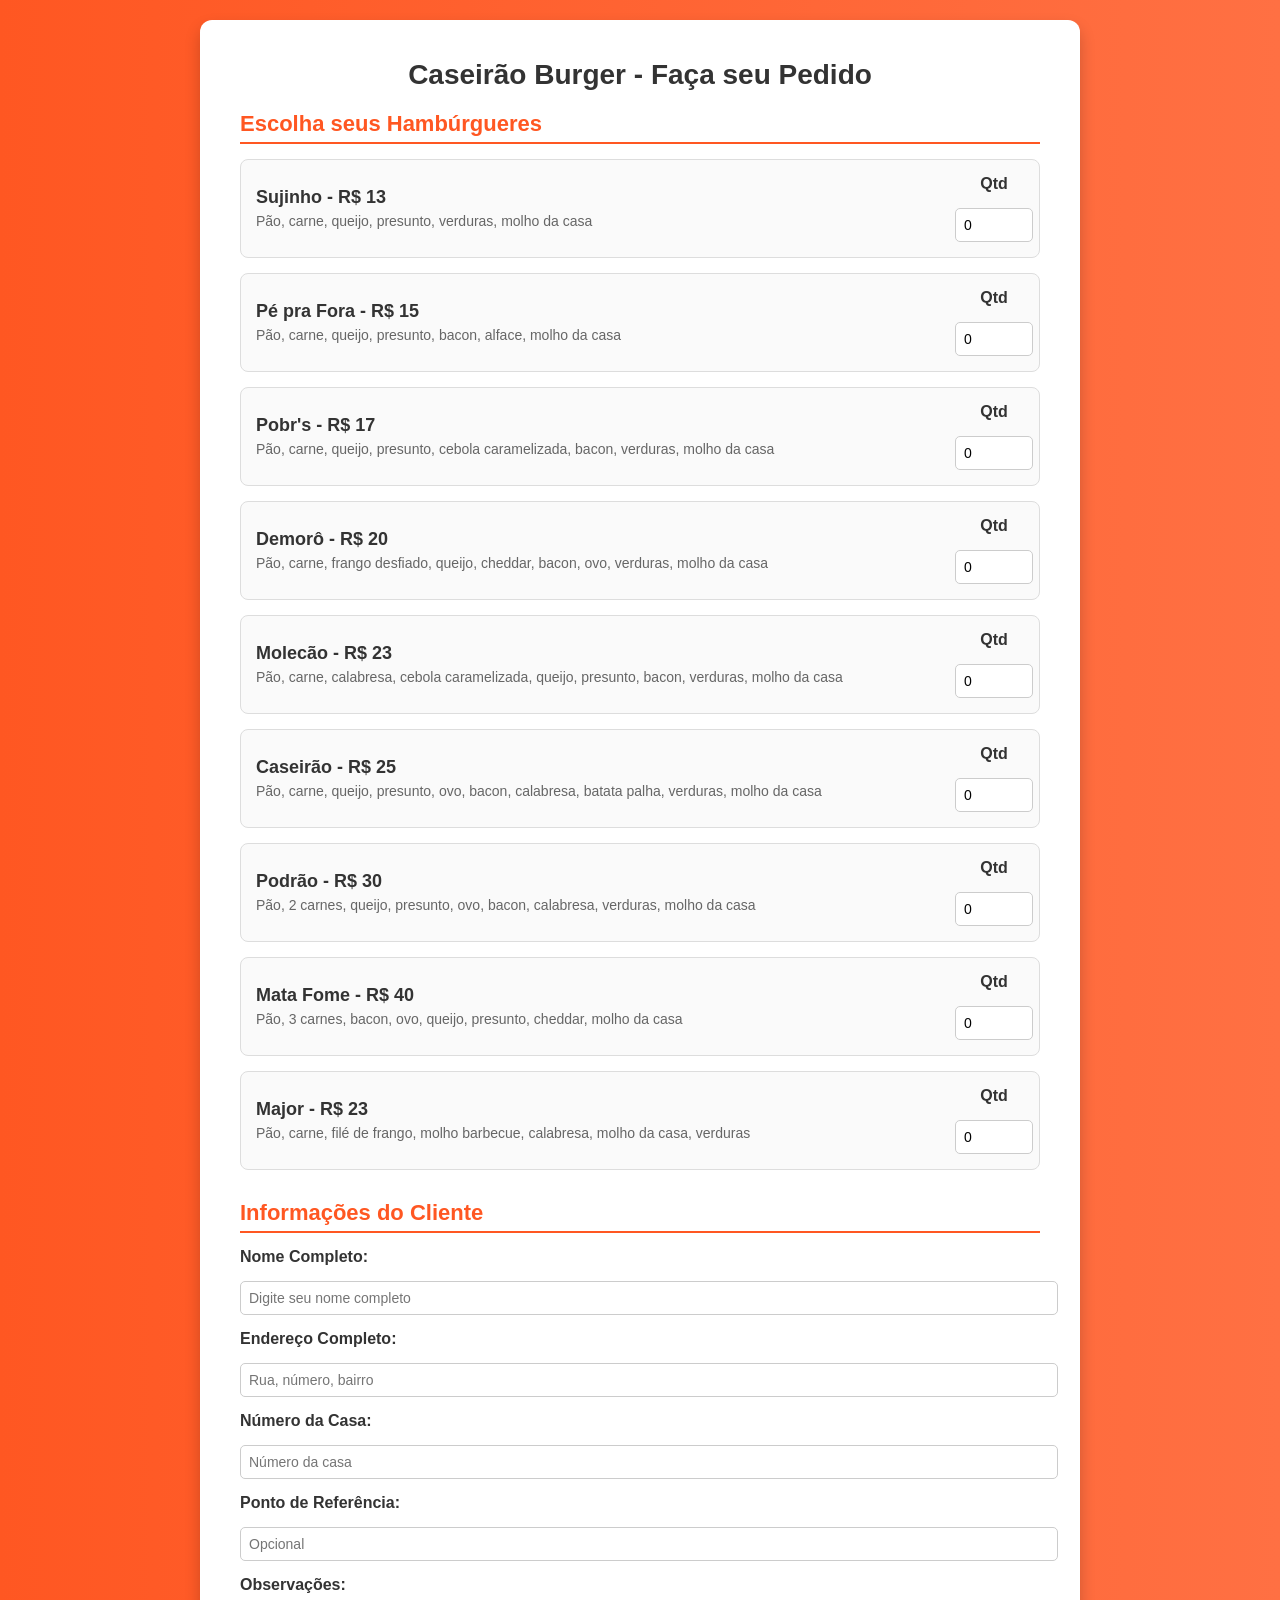
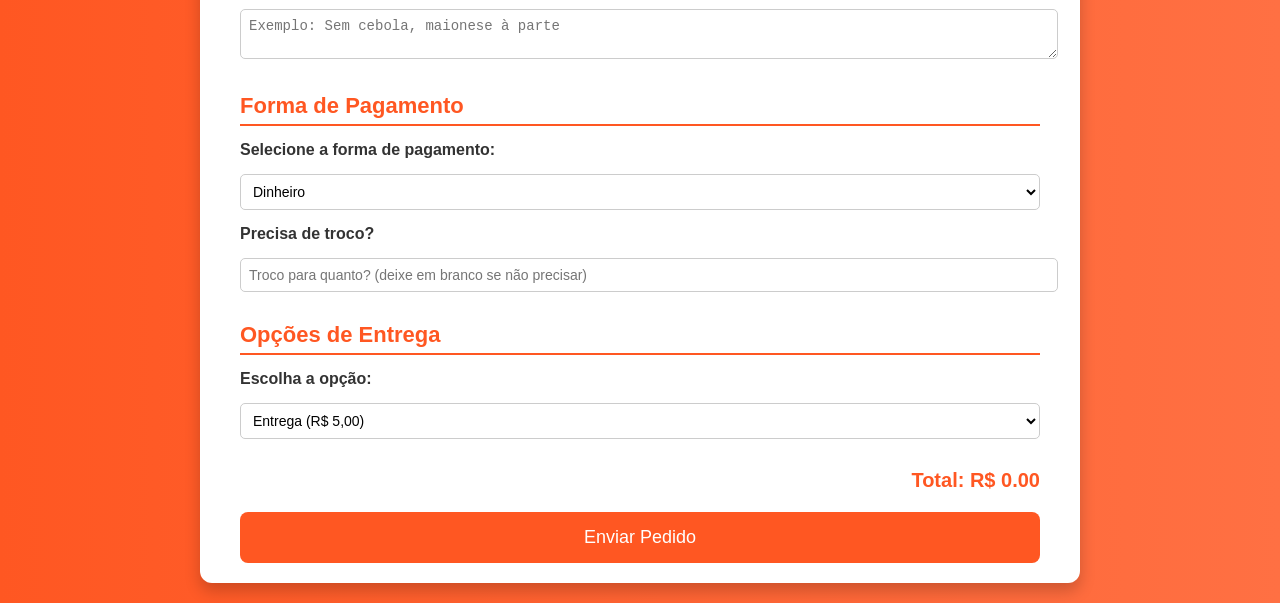
==== commit e1f3ccbe: "Update Index.html" ====
--- a/Index.html
+++ b/Index.html
@@ -44,11 +44,14 @@
         }
 
         .burger {
-            margin-bottom: 25px;
+            margin-bottom: 15px;
             padding: 15px;
             border: 1px solid #ddd;
             border-radius: 8px;
             background-color: #fafafa;
+            display: flex;
+            justify-content: space-between;
+            align-items: center;
         }
 
         .burger-title {
@@ -63,27 +66,11 @@
             margin-top: 5px;
         }
 
-        .burger-quantity,
-        .adicionais {
-            margin-top: 10px;
-        }
-
-        .adicionais {
+        .burger-quantity {
             display: flex;
-            flex-wrap: wrap;
-            gap: 5px;
-            margin-top: 8px;
-        }
-
-        .adicional {
-            display: flex;
+            flex-direction: column;
             align-items: center;
-            font-size: 12px; /* Tamanho menor para os adicionais */
-            color: #555; /* Cor mais sutil */
-        }
-
-        .adicional label {
-            margin-left: 3px;
+            width: 60px;
         }
 
         input[type="number"], select, textarea, input[type="text"] {
@@ -155,292 +142,95 @@
         <form id="pedidoForm">
             <div class="form-section">
                 <h2>Escolha seus Hambúrgueres</h2>
-
-                <!-- Sujinho -->
-                <div class="burger">
-                    <div class="burger-title">Sujinho - R$ 13</div>
-                    <div class="burger-description">Pão, carne, queijo, presunto, verduras, molho da casa</div>
-                    <div class="burger-quantity">
-                        <label for="sujinho">Quantidade:</label>
+                <!-- Hambúrgueres no menu -->
+                <div class="burger">
+                    <div>
+                        <div class="burger-title">Sujinho - R$ 13</div>
+                        <div class="burger-description">Pão, carne, queijo, presunto, verduras, molho da casa</div>
+                    </div>
+                    <div class="burger-quantity">
+                        <label for="sujinho">Qtd</label>
                         <input type="number" id="sujinho" name="sujinho" value="0" min="0" data-price="13">
                     </div>
-                    <div class="adicionais">
-                        <div class="adicional">
-                            <input type="checkbox" id="carne_sujinho" data-price="7">
-                            <label for="carne_sujinho">Carne (R$ 7)</label>
-                        </div>
-                        <div class="adicional">
-                            <input type="checkbox" id="cebola_sujinho" data-price="8">
-                            <label for="cebola_sujinho">Cebola (R$ 8)</label>
-                        </div>
-                        <div class="adicional">
-                            <input type="checkbox" id="queijo_sujinho" data-price="3">
-                            <label for="queijo_sujinho">Queijo (R$ 3)</label>
-                        </div>
-                        <div class="adicional">
-                            <input type="checkbox" id="presunto_sujinho" data-price="3">
-                            <label for="presunto_sujinho">Presunto (R$ 3)</label>
-                        </div>
-                        <div class="adicional">
-                            <input type="checkbox" id="ovo_sujinho" data-price="3">
-                            <label for="ovo_sujinho">Ovo (R$ 3)</label>
-                        </div>
-                    </div>
-                </div>
-
-                <!-- Pé pra Fora -->
-                <div class="burger">
-                    <div class="burger-title">Pé pra Fora - R$ 15</div>
-                    <div class="burger-description">Pão, carne, queijo, presunto, bacon, alface, molho da casa</div>
-                    <div class="burger-quantity">
-                        <label for="pePraFora">Quantidade:</label>
+                </div>
+                <div class="burger">
+                    <div>
+                        <div class="burger-title">Pé pra Fora - R$ 15</div>
+                        <div class="burger-description">Pão, carne, queijo, presunto, bacon, alface, molho da casa</div>
+                    </div>
+                    <div class="burger-quantity">
+                        <label for="pePraFora">Qtd</label>
                         <input type="number" id="pePraFora" name="pePraFora" value="0" min="0" data-price="15">
                     </div>
-                    <div class="adicionais">
-                        <div class="adicional">
-                            <input type="checkbox" id="carne_pePraFora" data-price="7">
-                            <label for="carne_pePraFora">Carne (R$ 7)</label>
-                        </div>
-                        <div class="adicional">
-                            <input type="checkbox" id="cebola_pePraFora" data-price="8">
-                            <label for="cebola_pePraFora">Cebola (R$ 8)</label>
-                        </div>
-                        <div class="adicional">
-                            <input type="checkbox" id="queijo_pePraFora" data-price="3">
-                            <label for="queijo_pePraFora">Queijo (R$ 3)</label>
-                        </div>
-                        <div class="adicional">
-                            <input type="checkbox" id="presunto_pePraFora" data-price="3">
-                            <label for="presunto_pePraFora">Presunto (R$ 3)</label>
-                        </div>
-                        <div class="adicional">
-                            <input type="checkbox" id="ovo_pePraFora" data-price="3">
-                            <label for="ovo_pePraFora">Ovo (R$ 3)</label>
-                        </div>
-                    </div>
-                </div>
-
-                <!-- Pobr's -->
-                <div class="burger">
-                    <div class="burger-title">Pobr's - R$ 17</div>
-                    <div class="burger-description">Pão, carne, queijo, presunto, cebola caramelizada, bacon, verduras, molho da casa</div>
-                    <div class="burger-quantity">
-                        <label for="pobrs">Quantidade:</label>
+                </div>
+                <div class="burger">
+                    <div>
+                        <div class="burger-title">Pobr's - R$ 17</div>
+                        <div class="burger-description">Pão, carne, queijo, presunto, cebola caramelizada, bacon, verduras, molho da casa</div>
+                    </div>
+                    <div class="burger-quantity">
+                        <label for="pobrs">Qtd</label>
                         <input type="number" id="pobrs" name="pobrs" value="0" min="0" data-price="17">
                     </div>
-                    <div class="adicionais">
-                        <div class="adicional">
-                            <input type="checkbox" id="carne_pobrs" data-price="7">
-                            <label for="carne_pobrs">Carne (R$ 7)</label>
-                        </div>
-                        <div class="adicional">
-                            <input type="checkbox" id="cebola_pobrs" data-price="8">
-                            <label for="cebola_pobrs">Cebola (R$ 8)</label>
-                        </div>
-                        <div class="adicional">
-                            <input type="checkbox" id="queijo_pobrs" data-price="3">
-                            <label for="queijo_pobrs">Queijo (R$ 3)</label>
-                        </div>
-                        <div class="adicional">
-                            <input type="checkbox" id="presunto_pobrs" data-price="3">
-                            <label for="presunto_pobrs">Presunto (R$ 3)</label>
-                        </div>
-                        <div class="adicional">
-                            <input type="checkbox" id="ovo_pobrs" data-price="3">
-                            <label for="ovo_pobrs">Ovo (R$ 3)</label>
-                        </div>
-                    </div>
-                </div>
-
-                <!-- Demorô -->
-                <div class="burger">
-                    <div class="burger-title">Demorô - R$ 20</div>
-                    <div class="burger-description">Pão, carne, frango desfiado, queijo, cheddar, bacon, ovo, verduras, molho da casa</div>
-                    <div class="burger-quantity">
-                        <label for="demoro">Quantidade:</label>
+                </div>
+                <div class="burger">
+                    <div>
+                        <div class="burger-title">Demorô - R$ 20</div>
+                        <div class="burger-description">Pão, carne, frango desfiado, queijo, cheddar, bacon, ovo, verduras, molho da casa</div>
+                    </div>
+                    <div class="burger-quantity">
+                        <label for="demoro">Qtd</label>
                         <input type="number" id="demoro" name="demoro" value="0" min="0" data-price="20">
                     </div>
-                    <div class="adicionais">
-                        <div class="adicional">
-                            <input type="checkbox" id="carne_demoro" data-price="7">
-                            <label for="carne_demoro">Carne (R$ 7)</label>
-                        </div>
-                        <div class="adicional">
-                            <input type="checkbox" id="cebola_demoro" data-price="8">
-                            <label for="cebola_demoro">Cebola (R$ 8)</label>
-                        </div>
-                        <div class="adicional">
-                            <input type="checkbox" id="queijo_demoro" data-price="3">
-                            <label for="queijo_demoro">Queijo (R$ 3)</label>
-                        </div>
-                        <div class="adicional">
-                            <input type="checkbox" id="presunto_demoro" data-price="3">
-                            <label for="presunto_demoro">Presunto (R$ 3)</label>
-                        </div>
-                        <div class="adicional">
-                            <input type="checkbox" id="ovo_demoro" data-price="3">
-                            <label for="ovo_demoro">Ovo (R$ 3)</label>
-                        </div>
-                    </div>
-                </div>
-
-                <!-- Molecão -->
-                <div class="burger">
-                    <div class="burger-title">Molecão - R$ 23</div>
-                    <div class="burger-description">Pão, carne, calabresa, cebola caramelizada, queijo, presunto, bacon, verduras, molho da casa</div>
-                    <div class="burger-quantity">
-                        <label for="molecao">Quantidade:</label>
+                </div>
+                <div class="burger">
+                    <div>
+                        <div class="burger-title">Molecão - R$ 23</div>
+                        <div class="burger-description">Pão, carne, calabresa, cebola caramelizada, queijo, presunto, bacon, verduras, molho da casa</div>
+                    </div>
+                    <div class="burger-quantity">
+                        <label for="molecao">Qtd</label>
                         <input type="number" id="molecao" name="molecao" value="0" min="0" data-price="23">
                     </div>
-                    <div class="adicionais">
-                        <div class="adicional">
-                            <input type="checkbox" id="carne_molecao" data-price="7">
-                            <label for="carne_molecao">Carne (R$ 7)</label>
-                        </div>
-                        <div class="adicional">
-                            <input type="checkbox" id="cebola_molecao" data-price="8">
-                            <label for="cebola_molecao">Cebola (R$ 8)</label>
-                        </div>
-                        <div class="adicional">
-                            <input type="checkbox" id="queijo_molecao" data-price="3">
-                            <label for="queijo_molecao">Queijo (R$ 3)</label>
-                        </div>
-                        <div class="adicional">
-                            <input type="checkbox" id="presunto_molecao" data-price="3">
-                            <label for="presunto_molecao">Presunto (R$ 3)</label>
-                        </div>
-                        <div class="adicional">
-                            <input type="checkbox" id="ovo_molecao" data-price="3">
-                            <label for="ovo_molecao">Ovo (R$ 3)</label>
-                        </div>
-                    </div>
-                </div>
-
-                <!-- Caseirão -->
-                <div class="burger">
-                    <div class="burger-title">Caseirão - R$ 25</div>
-                    <div class="burger-description">Pão, carne, queijo, presunto, ovo, bacon, calabresa, batata palha, verduras, molho da casa</div>
-                    <div class="burger-quantity">
-                        <label for="caseirao">Quantidade:</label>
+                </div>
+                <div class="burger">
+                    <div>
+                        <div class="burger-title">Caseirão - R$ 25</div>
+                        <div class="burger-description">Pão, carne, queijo, presunto, ovo, bacon, calabresa, batata palha, verduras, molho da casa</div>
+                    </div>
+                    <div class="burger-quantity">
+                        <label for="caseirao">Qtd</label>
                         <input type="number" id="caseirao" name="caseirao" value="0" min="0" data-price="25">
                     </div>
-                    <div class="adicionais">
-                        <div class="adicional">
-                            <input type="checkbox" id="carne_caseirao" data-price="7">
-                            <label for="carne_caseirao">Carne (R$ 7)</label>
-                        </div>
-                        <div class="adicional">
-                            <input type="checkbox" id="cebola_caseirao" data-price="8">
-                            <label for="cebola_caseirao">Cebola (R$ 8)</label>
-                        </div>
-                        <div class="adicional">
-                            <input type="checkbox" id="queijo_caseirao" data-price="3">
-                            <label for="queijo_caseirao">Queijo (R$ 3)</label>
-                        </div>
-                        <div class="adicional">
-                            <input type="checkbox" id="presunto_caseirao" data-price="3">
-                            <label for="presunto_caseirao">Presunto (R$ 3)</label>
-                        </div>
-                        <div class="adicional">
-                            <input type="checkbox" id="ovo_caseirao" data-price="3">
-                            <label for="ovo_caseirao">Ovo (R$ 3)</label>
-                        </div>
-                    </div>
-                </div>
-
-                <!-- Podrão -->
-                <div class="burger">
-                    <div class="burger-title">Podrão - R$ 30</div>
-                    <div class="burger-description">Pão, 2 carnes, queijo, presunto, ovo, bacon, calabresa, verduras, molho da casa</div>
-                    <div class="burger-quantity">
-                        <label for="podrao">Quantidade:</label>
+                </div>
+                <div class="burger">
+                    <div>
+                        <div class="burger-title">Podrão - R$ 30</div>
+                        <div class="burger-description">Pão, 2 carnes, queijo, presunto, ovo, bacon, calabresa, verduras, molho da casa</div>
+                    </div>
+                    <div class="burger-quantity">
+                        <label for="podrao">Qtd</label>
                         <input type="number" id="podrao" name="podrao" value="0" min="0" data-price="30">
                     </div>
-                    <div class="adicionais">
-                        <div class="adicional">
-                            <input type="checkbox" id="carne_podrao" data-price="7">
-                            <label for="carne_podrao">Carne (R$ 7)</label>
-                        </div>
-                        <div class="adicional">
-                            <input type="checkbox" id="cebola_podrao" data-price="8">
-                            <label for="cebola_podrao">Cebola (R$ 8)</label>
-                        </div>
-                        <div class="adicional">
-                            <input type="checkbox" id="queijo_podrao" data-price="3">
-                            <label for="queijo_podrao">Queijo (R$ 3)</label>
-                        </div>
-                        <div class="adicional">
-                            <input type="checkbox" id="presunto_podrao" data-price="3">
-                            <label for="presunto_podrao">Presunto (R$ 3)</label>
-                        </div>
-                        <div class="adicional">
-                            <input type="checkbox" id="ovo_podrao" data-price="3">
-                            <label for="ovo_podrao">Ovo (R$ 3)</label>
-                        </div>
-                    </div>
-                </div>
-
-                <!-- Mata Fome -->
-                <div class="burger">
-                    <div class="burger-title">Mata Fome - R$ 40</div>
-                    <div class="burger-description">Pão, 3 carnes, bacon, ovo, queijo, presunto, cheddar, molho da casa</div>
-                    <div class="burger-quantity">
-                        <label for="mataFome">Quantidade:</label>
+                </div>
+                <div class="burger">
+                    <div>
+                        <div class="burger-title">Mata Fome - R$ 40</div>
+                        <div class="burger-description">Pão, 3 carnes, bacon, ovo, queijo, presunto, cheddar, molho da casa</div>
+                    </div>
+                    <div class="burger-quantity">
+                        <label for="mataFome">Qtd</label>
                         <input type="number" id="mataFome" name="mataFome" value="0" min="0" data-price="40">
                     </div>
-                    <div class="adicionais">
-                        <div class="adicional">
-                            <input type="checkbox" id="carne_mataFome" data-price="7">
-                            <label for="carne_mataFome">Carne (R$ 7)</label>
-                        </div>
-                        <div class="adicional">
-                            <input type="checkbox" id="cebola_mataFome" data-price="8">
-                            <label for="cebola_mataFome">Cebola (R$ 8)</label>
-                        </div>
-                        <div class="adicional">
-                            <input type="checkbox" id="queijo_mataFome" data-price="3">
-                            <label for="queijo_mataFome">Queijo (R$ 3)</label>
-                        </div>
-                        <div class="adicional">
-                            <input type="checkbox" id="presunto_mataFome" data-price="3">
-                            <label for="presunto_mataFome">Presunto (R$ 3)</label>
-                        </div>
-                        <div class="adicional">
-                            <input type="checkbox" id="ovo_mataFome" data-price="3">
-                            <label for="ovo_mataFome">Ovo (R$ 3)</label>
-                        </div>
-                    </div>
-                </div>
-
-                <!-- Major -->
-                <div class="burger">
-                    <div class="burger-title">Major - R$ 23</div>
-                    <div class="burger-description">Pão, carne, filé de frango, molho barbecue, calabresa, molho da casa, verduras</div>
-                    <div class="burger-quantity">
-                        <label for="major">Quantidade:</label>
+                </div>
+                <div class="burger">
+                    <div>
+                        <div class="burger-title">Major - R$ 23</div>
+                        <div class="burger-description">Pão, carne, filé de frango, molho barbecue, calabresa, molho da casa, verduras</div>
+                    </div>
+                    <div class="burger-quantity">
+                        <label for="major">Qtd</label>
                         <input type="number" id="major" name="major" value="0" min="0" data-price="23">
-                    </div>
-                    <div class="adicionais">
-                        <div class="adicional">
-                            <input type="checkbox" id="carne_major" data-price="7">
-                            <label for="carne_major">Carne (R$ 7)</label>
-                        </div>
-                        <div class="adicional">
-                            <input type="checkbox" id="cebola_major" data-price="8">
-                            <label for="cebola_major">Cebola (R$ 8)</label>
-                        </div>
-                        <div class="adicional">
-                            <input type="checkbox" id="queijo_major" data-price="3">
-                            <label for="queijo_major">Queijo (R$ 3)</label>
-                        </div>
-                        <div class="adicional">
-                            <input type="checkbox" id="presunto_major" data-price="3">
-                            <label for="presunto_major">Presunto (R$ 3)</label>
-                        </div>
-                        <div class="adicional">
-                            <input type="checkbox" id="ovo_major" data-price="3">
-                            <label for="ovo_major">Ovo (R$ 3)</label>
-                        </div>
                     </div>
                 </div>
             </div>
@@ -503,7 +293,7 @@
     </div>
 
     <script>
-        // Função para calcular o valor total, incluindo adicionais e taxa de entrega
+        // Função para calcular o valor total, incluindo taxa de entrega
         function calcularTotal() {
             let total = 0;
             document.querySelectorAll('input[type="number"]').forEach(function(input) {
@@ -511,13 +301,6 @@
                 const preco = parseFloat(input.getAttribute('data-price'));
                 total += quantidade * preco;
             });
-
-            document.querySelectorAll('.adicionais input[type="checkbox"]').forEach(function(checkbox) {
-                if (checkbox.checked) {
-                    total += parseFloat(checkbox.getAttribute('data-price'));
-                }
-            });
-
             const entrega = document.getElementById('entrega').value;
             if (entrega === 'entrega') {
                 total += 5; // Taxa de entrega de R$ 5,00
@@ -528,10 +311,6 @@
         // Adiciona o evento de mudança em todos os inputs para recalcular o total
         document.querySelectorAll('input[type="number"]').forEach(function(input) {
             input.addEventListener('input', calcularTotal);
-        });
-
-        document.querySelectorAll('.adicionais input[type="checkbox"]').forEach(function(checkbox) {
-            checkbox.addEventListener('change', calcularTotal);
         });
 
         // Função para gerar o pedido e enviar para o WhatsApp
@@ -558,20 +337,6 @@
                     mensagem += `*Hambúrguer ${index + 1}:* ${nome} - R$ ${preco}\n`;
                     mensagem += `*Quantidade:* ${quantidade}\n`;
                     mensagem += `*Ingredientes:* ${descricao}\n`;
-
-                    // Adicionais
-                    let adicionaisSelecionados = [];
-                    burger.querySelectorAll('.adicionais input[type="checkbox"]').forEach(function(checkbox) {
-                        if (checkbox.checked) {
-                            const adicional = checkbox.nextElementSibling.textContent;
-                            adicionaisSelecionados.push(adicional);
-                        }
-                    });
-
-                    if (adicionaisSelecionados.length > 0) {
-                        mensagem += `*Adicionais:* ${adicionaisSelecionados.join(', ')}\n`;
-                    }
-
                     mensagem += `*Observações:* ${observacoes}\n--------------------------------------------\n`;
                 }
             });
@@ -588,4 +353,4 @@
         }
     </script>
 </body>
-</html>
+    </html>
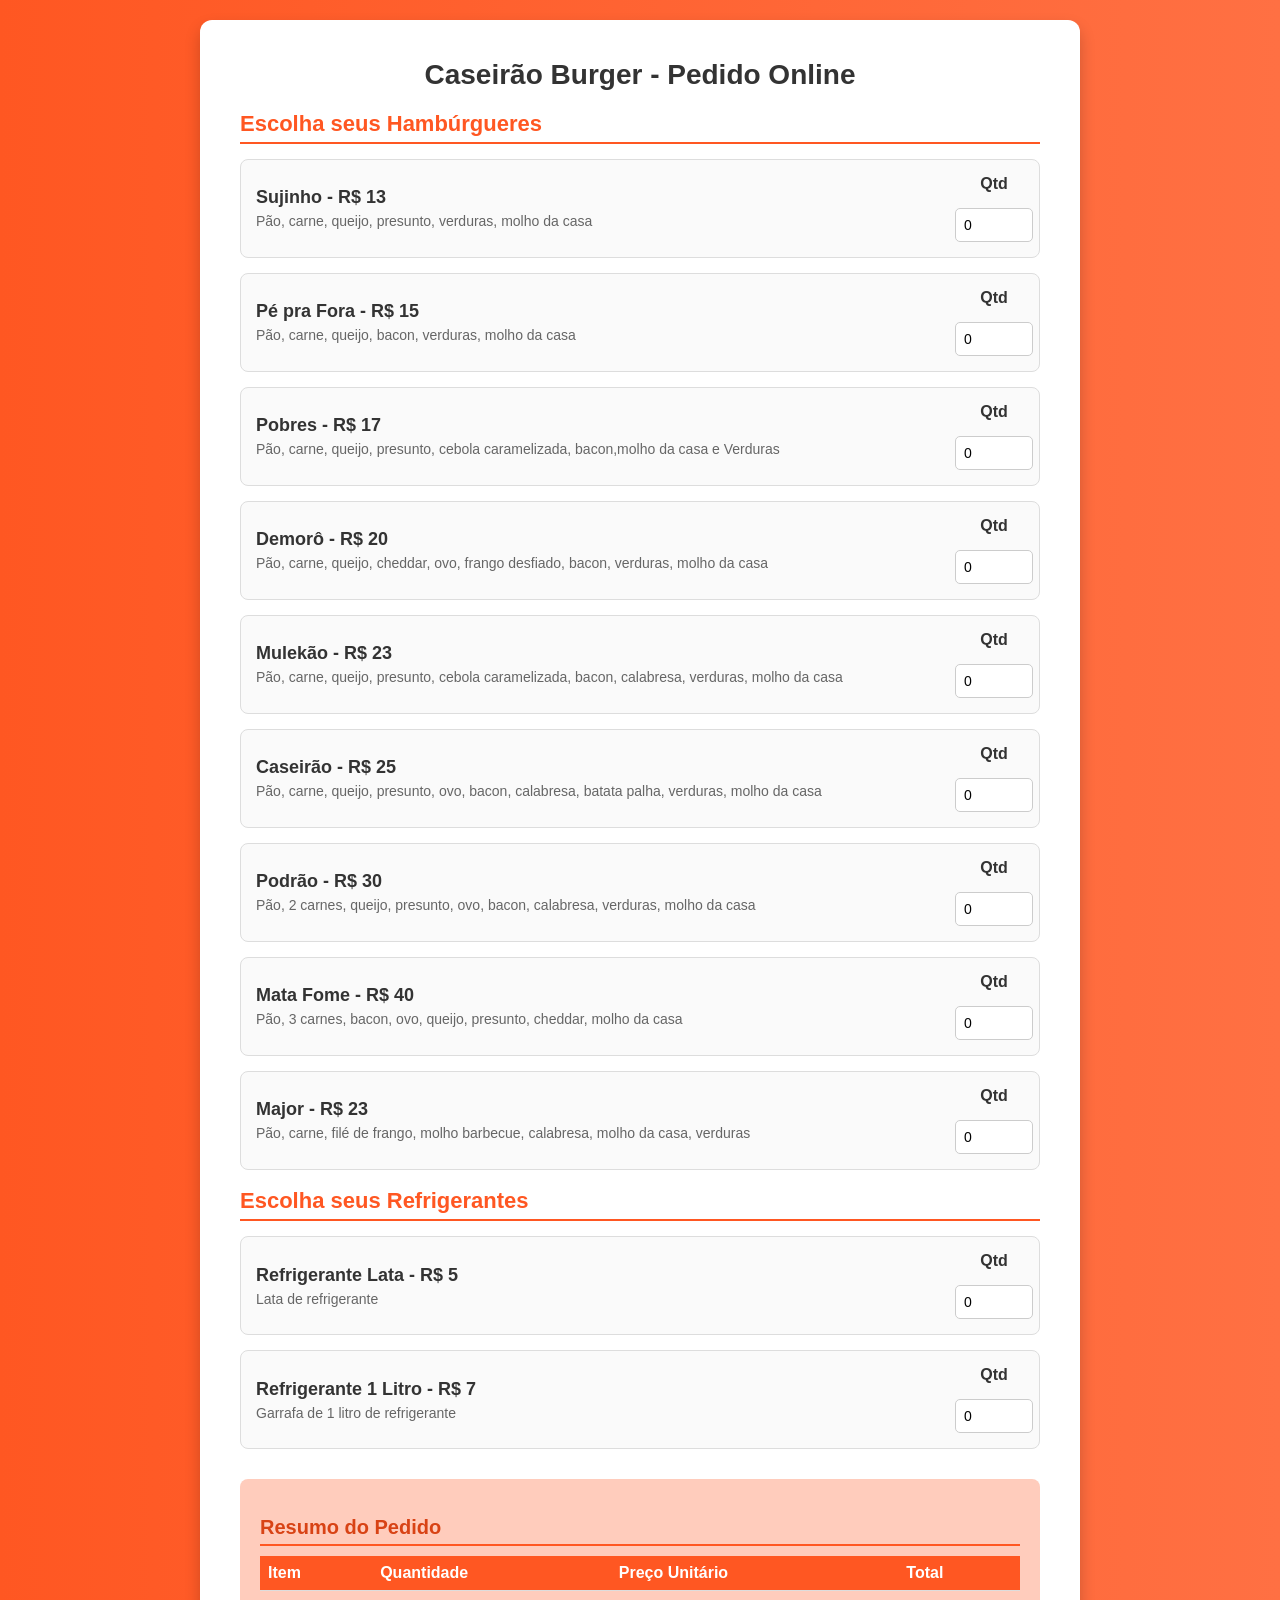
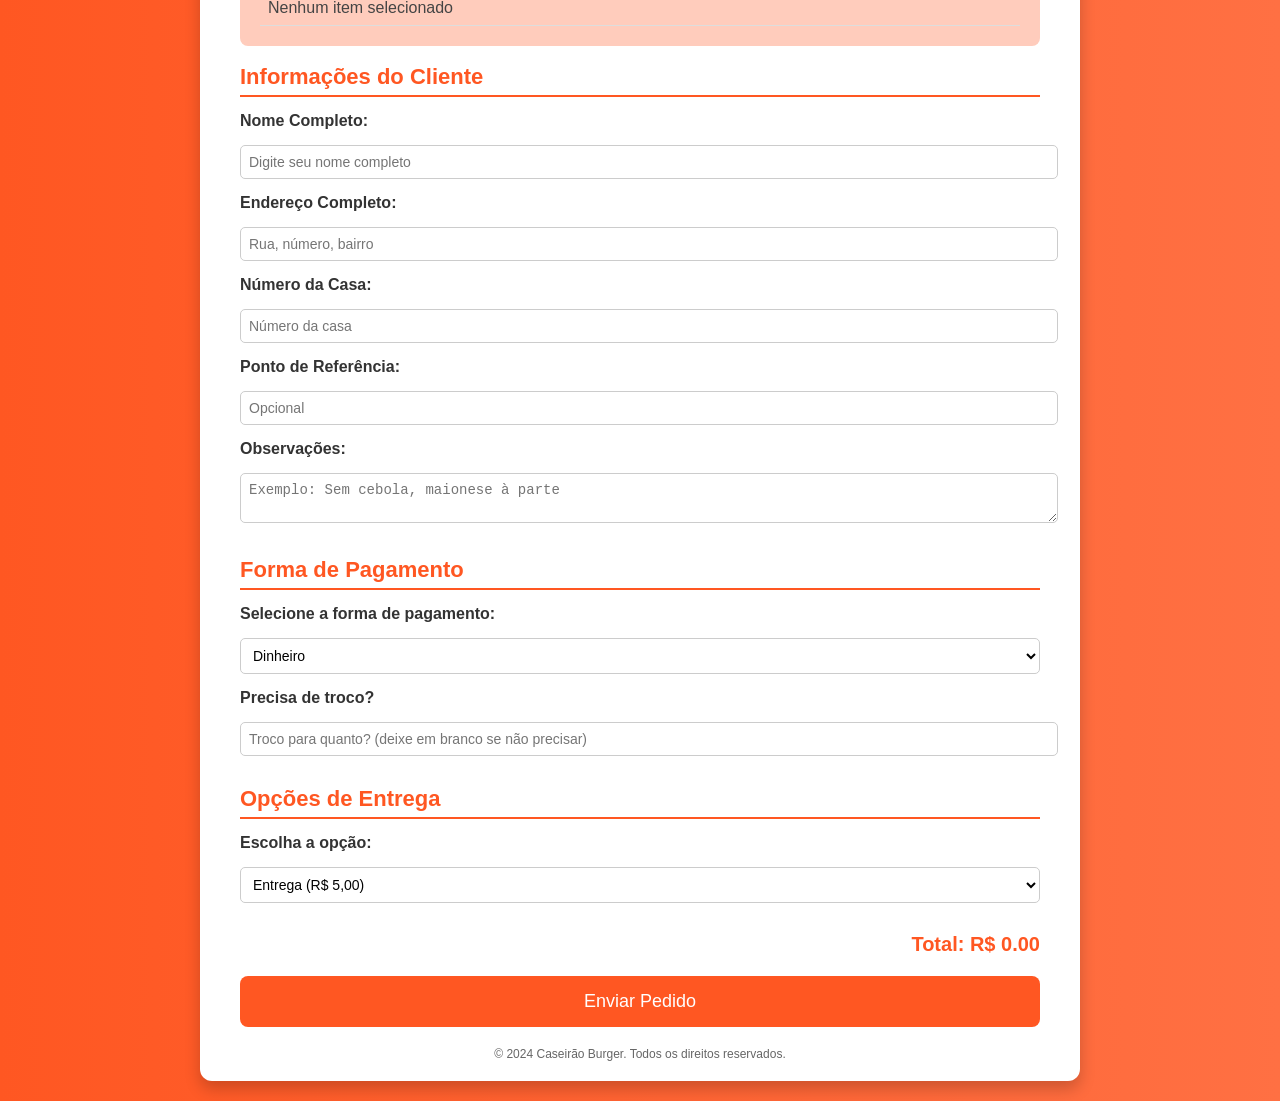
==== commit 5d202231: "Update Index.html" ====
--- a/Index.html
+++ b/Index.html
@@ -5,7 +5,6 @@
     <meta name="viewport" content="width=device-width, initial-scale=1.0">
     <title>Caseirão Burger - Pedido Online Profissional</title>
     <style>
-        /* Estilo Geral */
         body {
             font-family: 'Arial', sans-serif;
             background-color: #f4f4f4;
@@ -43,7 +42,7 @@
             padding-bottom: 5px;
         }
 
-        .burger {
+        .item {
             margin-bottom: 15px;
             padding: 15px;
             border: 1px solid #ddd;
@@ -54,19 +53,19 @@
             align-items: center;
         }
 
-        .burger-title {
+        .item-title {
             font-weight: bold;
             font-size: 18px;
             color: #333;
         }
 
-        .burger-description {
+        .item-description {
             font-size: 14px;
             color: #666;
             margin-top: 5px;
         }
 
-        .burger-quantity {
+        .item-quantity {
             display: flex;
             flex-direction: column;
             align-items: center;
@@ -128,111 +127,195 @@
             margin-bottom: 15px;
         }
 
-        .form-section .input-group label {
-            display: inline-block;
+        .order-summary {
+            margin-top: 30px;
+            padding: 20px;
+            background-color: #ffccbc;
+            border-radius: 8px;
+        }
+
+        .order-summary h2 {
+            margin-bottom: 10px;
+            font-size: 20px;
+            color: #d84315;
+        }
+
+        .order-summary table {
             width: 100%;
-            margin-bottom: 5px;
+            border-collapse: collapse;
+        }
+
+        .order-summary th, .order-summary td {
+            text-align: left;
+            padding: 8px;
+            border-bottom: 1px solid #ddd;
+            color: #444;
+        }
+
+        .order-summary th {
+            background-color: #ff5722;
+            color: white;
+            font-weight: bold;
+        }
+
+        .footer {
+            text-align: center;
+            margin-top: 20px;
+            font-size: 12px;
+            color: #666;
         }
     </style>
 </head>
 <body>
     <div class="container">
-        <h1>Caseirão Burger - Faça seu Pedido</h1>
+        <h1>Caseirão Burger - Pedido Online</h1>
         
         <form id="pedidoForm">
             <div class="form-section">
                 <h2>Escolha seus Hambúrgueres</h2>
-                <!-- Hambúrgueres no menu -->
-                <div class="burger">
-                    <div>
-                        <div class="burger-title">Sujinho - R$ 13</div>
-                        <div class="burger-description">Pão, carne, queijo, presunto, verduras, molho da casa</div>
-                    </div>
-                    <div class="burger-quantity">
+                
+                <!-- Hambúrgueres disponíveis -->
+                <div class="item">
+                    <div>
+                        <div class="item-title">Sujinho - R$ 13</div>
+                        <div class="item-description">Pão, carne, queijo, presunto, verduras, molho da casa</div>
+                    </div>
+                    <div class="item-quantity">
                         <label for="sujinho">Qtd</label>
                         <input type="number" id="sujinho" name="sujinho" value="0" min="0" data-price="13">
                     </div>
                 </div>
-                <div class="burger">
-                    <div>
-                        <div class="burger-title">Pé pra Fora - R$ 15</div>
-                        <div class="burger-description">Pão, carne, queijo, presunto, bacon, alface, molho da casa</div>
-                    </div>
-                    <div class="burger-quantity">
+
+                <div class="item">
+                    <div>
+                        <div class="item-title">Pé pra Fora - R$ 15</div>
+                        <div class="item-description">Pão, carne, queijo, bacon, verduras, molho da casa</div>
+                    </div>
+                    <div class="item-quantity">
                         <label for="pePraFora">Qtd</label>
                         <input type="number" id="pePraFora" name="pePraFora" value="0" min="0" data-price="15">
                     </div>
                 </div>
-                <div class="burger">
-                    <div>
-                        <div class="burger-title">Pobr's - R$ 17</div>
-                        <div class="burger-description">Pão, carne, queijo, presunto, cebola caramelizada, bacon, verduras, molho da casa</div>
-                    </div>
-                    <div class="burger-quantity">
-                        <label for="pobrs">Qtd</label>
-                        <input type="number" id="pobrs" name="pobrs" value="0" min="0" data-price="17">
-                    </div>
-                </div>
-                <div class="burger">
-                    <div>
-                        <div class="burger-title">Demorô - R$ 20</div>
-                        <div class="burger-description">Pão, carne, frango desfiado, queijo, cheddar, bacon, ovo, verduras, molho da casa</div>
-                    </div>
-                    <div class="burger-quantity">
+
+                <div class="item">
+                    <div>
+                        <div class="item-title">Pobres - R$ 17</div>
+                        <div class="item-description">Pão, carne, queijo, presunto, cebola caramelizada, bacon,molho da casa e Verduras</div>
+                    </div>
+                    <div class="item-quantity">
+                        <label for="pobres">Qtd</label>
+                        <input type="number" id="pobres" name="pobres" value="0" min="0" data-price="17">
+                    </div>
+                </div>
+
+                <div class="item">
+                    <div>
+                        <div class="item-title">Demorô - R$ 20</div>
+                        <div class="item-description">Pão, carne, queijo, cheddar, ovo, frango desfiado, bacon, verduras, molho da casa</div>
+                    </div>
+                    <div class="item-quantity">
                         <label for="demoro">Qtd</label>
                         <input type="number" id="demoro" name="demoro" value="0" min="0" data-price="20">
                     </div>
                 </div>
-                <div class="burger">
-                    <div>
-                        <div class="burger-title">Molecão - R$ 23</div>
-                        <div class="burger-description">Pão, carne, calabresa, cebola caramelizada, queijo, presunto, bacon, verduras, molho da casa</div>
-                    </div>
-                    <div class="burger-quantity">
-                        <label for="molecao">Qtd</label>
-                        <input type="number" id="molecao" name="molecao" value="0" min="0" data-price="23">
-                    </div>
-                </div>
-                <div class="burger">
-                    <div>
-                        <div class="burger-title">Caseirão - R$ 25</div>
-                        <div class="burger-description">Pão, carne, queijo, presunto, ovo, bacon, calabresa, batata palha, verduras, molho da casa</div>
-                    </div>
-                    <div class="burger-quantity">
+
+                <div class="item">
+                    <div>
+                        <div class="item-title">Mulekão - R$ 23</div>
+                        <div class="item-description">Pão, carne, queijo, presunto, cebola caramelizada, bacon, calabresa, verduras, molho da casa</div>
+                    </div>
+                    <div class="item-quantity">
+                        <label for="mulekao">Qtd</label>
+                        <input type="number" id="mulekao" name="mulekao" value="0" min="0" data-price="23">
+                    </div>
+                </div>
+
+                <div class="item">
+                    <div>
+                        <div class="item-title">Caseirão - R$ 25</div>
+                        <div class="item-description">Pão, carne, queijo, presunto, ovo, bacon, calabresa, batata palha, verduras, molho da casa</div>
+                    </div>
+                    <div class="item-quantity">
                         <label for="caseirao">Qtd</label>
                         <input type="number" id="caseirao" name="caseirao" value="0" min="0" data-price="25">
                     </div>
                 </div>
-                <div class="burger">
-                    <div>
-                        <div class="burger-title">Podrão - R$ 30</div>
-                        <div class="burger-description">Pão, 2 carnes, queijo, presunto, ovo, bacon, calabresa, verduras, molho da casa</div>
-                    </div>
-                    <div class="burger-quantity">
+
+                <div class="item">
+                    <div>
+                        <div class="item-title">Podrão - R$ 30</div>
+                        <div class="item-description">Pão, 2 carnes, queijo, presunto, ovo, bacon, calabresa, verduras, molho da casa</div>
+                    </div>
+                    <div class="item-quantity">
                         <label for="podrao">Qtd</label>
                         <input type="number" id="podrao" name="podrao" value="0" min="0" data-price="30">
                     </div>
                 </div>
-                <div class="burger">
-                    <div>
-                        <div class="burger-title">Mata Fome - R$ 40</div>
-                        <div class="burger-description">Pão, 3 carnes, bacon, ovo, queijo, presunto, cheddar, molho da casa</div>
-                    </div>
-                    <div class="burger-quantity">
+
+                <div class="item">
+                    <div>
+                        <div class="item-title">Mata Fome - R$ 40</div>
+                        <div class="item-description">Pão, 3 carnes, bacon, ovo, queijo, presunto, cheddar, molho da casa</div>
+                    </div>
+                    <div class="item-quantity">
                         <label for="mataFome">Qtd</label>
                         <input type="number" id="mataFome" name="mataFome" value="0" min="0" data-price="40">
                     </div>
                 </div>
-                <div class="burger">
-                    <div>
-                        <div class="burger-title">Major - R$ 23</div>
-                        <div class="burger-description">Pão, carne, filé de frango, molho barbecue, calabresa, molho da casa, verduras</div>
-                    </div>
-                    <div class="burger-quantity">
+
+                <div class="item">
+                    <div>
+                        <div class="item-title">Major - R$ 23</div>
+                        <div class="item-description">Pão, carne, filé de frango, molho barbecue, calabresa, molho da casa, verduras</div>
+                    </div>
+                    <div class="item-quantity">
                         <label for="major">Qtd</label>
                         <input type="number" id="major" name="major" value="0" min="0" data-price="23">
                     </div>
                 </div>
+
+                <h2>Escolha seus Refrigerantes</h2>
+
+                <div class="item">
+                    <div>
+                        <div class="item-title">Refrigerante Lata - R$ 5</div>
+                        <div class="item-description">Lata de refrigerante</div>
+                    </div>
+                    <div class="item-quantity">
+                        <label for="refrigeranteLata">Qtd</label>
+                        <input type="number" id="refrigeranteLata" name="refrigeranteLata" value="0" min="0" data-price="5">
+                    </div>
+                </div>
+
+                <div class="item">
+                    <div>
+                        <div class="item-title">Refrigerante 1 Litro - R$ 7</div>
+                        <div class="item-description">Garrafa de 1 litro de refrigerante</div>
+                    </div>
+                    <div class="item-quantity">
+                        <label for="refrigeranteLitro">Qtd</label>
+                        <input type="number" id="refrigeranteLitro" name="refrigeranteLitro" value="0" min="0" data-price="7">
+                    </div>
+                </div>
+            </div>
+
+            <div class="order-summary">
+                <h2>Resumo do Pedido</h2>
+                <table id="resumoPedido">
+                    <thead>
+                        <tr>
+                            <th>Item</th>
+                            <th>Quantidade</th>
+                            <th>Preço Unitário</th>
+                            <th>Total</th>
+                        </tr>
+                    </thead>
+                    <tbody>
+                        <tr>
+                            <td colspan="4">Nenhum item selecionado</td>
+                        </tr>
+                    </tbody>
+                </table>
             </div>
 
             <div class="form-section">
@@ -290,17 +373,41 @@
 
             <button type="button" onclick="gerarPedido()">Enviar Pedido</button>
         </form>
+
+        <div class="footer">
+            &copy; 2024 Caseirão Burger. Todos os direitos reservados.
+        </div>
     </div>
 
     <script>
         // Função para calcular o valor total, incluindo taxa de entrega
         function calcularTotal() {
             let total = 0;
+            let resumo = '';
+            let resumoPedido = document.querySelector('#resumoPedido tbody');
+            resumoPedido.innerHTML = ''; // Limpa o resumo atual
+            
             document.querySelectorAll('input[type="number"]').forEach(function(input) {
                 const quantidade = parseInt(input.value);
                 const preco = parseFloat(input.getAttribute('data-price'));
-                total += quantidade * preco;
+                if (quantidade > 0) {
+                    total += quantidade * preco;
+                    const nome = input.closest('.item').querySelector('.item-title').textContent;
+                    resumo += `<tr>
+                                    <td>${nome}</td>
+                                    <td>${quantidade}</td>
+                                    <td>R$ ${preco.toFixed(2)}</td>
+                                    <td>R$ ${(quantidade * preco).toFixed(2)}</td>
+                               </tr>`;
+                }
             });
+
+            if (resumo === '') {
+                resumo = '<tr><td colspan="4">Nenhum item selecionado</td></tr>';
+            }
+
+            resumoPedido.innerHTML = resumo;
+
             const entrega = document.getElementById('entrega').value;
             if (entrega === 'entrega') {
                 total += 5; // Taxa de entrega de R$ 5,00
@@ -308,7 +415,7 @@
             document.getElementById('total').innerText = total.toFixed(2);
         }
 
-        // Adiciona o evento de mudança em todos os inputs para recalcular o total
+        // Adiciona o evento de mudança em todos os inputs para recalcular o total e atualizar o resumo
         document.querySelectorAll('input[type="number"]').forEach(function(input) {
             input.addEventListener('input', calcularTotal);
         });
@@ -327,16 +434,16 @@
             let mensagem = `*Pedido Caseirão Burger*\n--------------------------------------------\n`;
             mensagem += `*Nome:* ${nomeCliente}\n`;
 
-            document.querySelectorAll('.burger').forEach(function(burger, index) {
-                const quantidade = parseInt(burger.querySelector('input[type="number"]').value);
+            document.querySelectorAll('.item').forEach(function(item, index) {
+                const quantidade = parseInt(item.querySelector('input[type="number"]').value);
                 if (quantidade > 0) {
-                    const nome = burger.querySelector('.burger-title').textContent;
-                    const preco = burger.querySelector('input[type="number"]').getAttribute('data-price');
-                    const descricao = burger.querySelector('.burger-description').textContent;
-
-                    mensagem += `*Hambúrguer ${index + 1}:* ${nome} - R$ ${preco}\n`;
+                    const nome = item.querySelector('.item-title').textContent;
+                    const preco = item.querySelector('input[type="number"]').getAttribute('data-price');
+                    const descricao = item.querySelector('.item-description').textContent;
+
+                    mensagem += `*Item ${index + 1}:* ${nome} - R$ ${preco}\n`;
                     mensagem += `*Quantidade:* ${quantidade}\n`;
-                    mensagem += `*Ingredientes:* ${descricao}\n`;
+                    mensagem += `*Descrição:* ${descricao}\n`;
                     mensagem += `*Observações:* ${observacoes}\n--------------------------------------------\n`;
                 }
             });
@@ -353,4 +460,4 @@
         }
     </script>
 </body>
-    </html>
+</html>
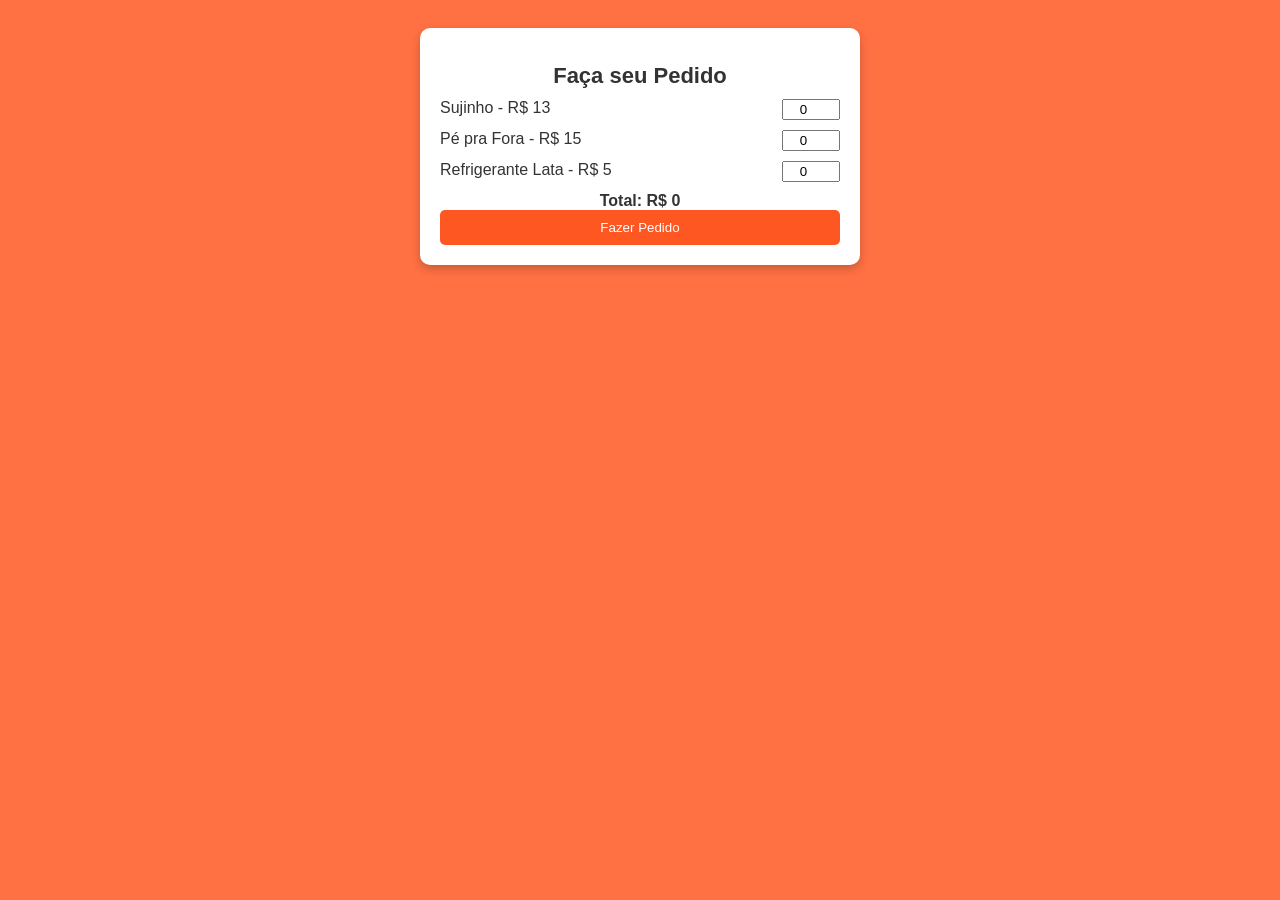
==== commit df198be4: "Update Index.html" ====
--- a/Index.html
+++ b/Index.html
@@ -3,460 +3,78 @@
 <head>
     <meta charset="UTF-8">
     <meta name="viewport" content="width=device-width, initial-scale=1.0">
-    <title>Caseirão Burger - Pedido Online Profissional</title>
+    <title>Caseirão Burger - Pedido Online</title>
     <style>
         body {
-            font-family: 'Arial', sans-serif;
-            background-color: #f4f4f4;
-            margin: 0;
-            padding: 0;
-            display: flex;
-            justify-content: center;
-            align-items: center;
-            min-height: 100vh;
-            background-image: linear-gradient(to right, #ff5722, #ff7043);
+            font-family: Arial, sans-serif;
+            text-align: center;
+            background-color: #ff7043;
+            color: #333;
+            padding: 20px;
         }
-
         .container {
-            background-color: #ffffff;
-            padding: 20px 40px;
-            border-radius: 12px;
-            box-shadow: 0 8px 16px rgba(0, 0, 0, 0.2);
-            max-width: 800px;
+            background: #fff;
+            padding: 20px;
+            border-radius: 10px;
+            max-width: 400px;
+            margin: auto;
+            box-shadow: 0 4px 8px rgba(0,0,0,0.2);
+        }
+        h1 { font-size: 22px; margin-bottom: 10px; }
+        .item { display: flex; justify-content: space-between; margin: 10px 0; }
+        input { width: 50px; text-align: center; }
+        button {
             width: 100%;
-            margin: 20px;
-        }
-
-        h1 {
-            text-align: center;
-            color: #333;
-            margin-bottom: 20px;
-            font-size: 28px;
-        }
-
-        h2 {
-            font-size: 22px;
-            color: #ff5722;
-            margin-bottom: 15px;
-            border-bottom: 2px solid #ff5722;
-            padding-bottom: 5px;
-        }
-
-        .item {
-            margin-bottom: 15px;
-            padding: 15px;
-            border: 1px solid #ddd;
-            border-radius: 8px;
-            background-color: #fafafa;
-            display: flex;
-            justify-content: space-between;
-            align-items: center;
-        }
-
-        .item-title {
-            font-weight: bold;
-            font-size: 18px;
-            color: #333;
-        }
-
-        .item-description {
-            font-size: 14px;
-            color: #666;
-            margin-top: 5px;
-        }
-
-        .item-quantity {
-            display: flex;
-            flex-direction: column;
-            align-items: center;
-            width: 60px;
-        }
-
-        input[type="number"], select, textarea, input[type="text"] {
-            width: 100%;
-            padding: 8px;
-            margin-top: 10px;
-            border: 1px solid #ccc;
+            padding: 10px;
+            background: #ff5722;
+            color: white;
+            border: none;
             border-radius: 5px;
-            font-size: 14px;
-        }
-
-        select {
-            background-color: #fff;
             cursor: pointer;
         }
-
-        button {
-            width: 100%;
-            padding: 15px;
-            background-color: #ff5722;
-            color: white;
-            border: none;
-            border-radius: 8px;
-            cursor: pointer;
-            font-size: 18px;
-            transition: background-color 0.3s;
-            margin-top: 20px;
-        }
-
-        button:hover {
-            background-color: #e64a19;
-        }
-
-        .total {
-            font-size: 20px;
-            font-weight: bold;
-            margin-top: 20px;
-            text-align: right;
-            color: #ff5722;
-        }
-
-        .form-section {
-            margin-bottom: 30px;
-        }
-
-        .form-section label {
-            font-weight: bold;
-            font-size: 16px;
-            color: #333;
-            margin-bottom: 5px;
-            display: block;
-        }
-
-        .form-section .input-group {
-            margin-bottom: 15px;
-        }
-
-        .order-summary {
-            margin-top: 30px;
-            padding: 20px;
-            background-color: #ffccbc;
-            border-radius: 8px;
-        }
-
-        .order-summary h2 {
-            margin-bottom: 10px;
-            font-size: 20px;
-            color: #d84315;
-        }
-
-        .order-summary table {
-            width: 100%;
-            border-collapse: collapse;
-        }
-
-        .order-summary th, .order-summary td {
-            text-align: left;
-            padding: 8px;
-            border-bottom: 1px solid #ddd;
-            color: #444;
-        }
-
-        .order-summary th {
-            background-color: #ff5722;
-            color: white;
-            font-weight: bold;
-        }
-
-        .footer {
-            text-align: center;
-            margin-top: 20px;
-            font-size: 12px;
-            color: #666;
-        }
+        button:hover { background: #e64a19; }
+        .total { font-weight: bold; margin-top: 10px; }
     </style>
 </head>
 <body>
     <div class="container">
-        <h1>Caseirão Burger - Pedido Online</h1>
-        
-        <form id="pedidoForm">
-            <div class="form-section">
-                <h2>Escolha seus Hambúrgueres</h2>
-                
-                <!-- Hambúrgueres disponíveis -->
-                <div class="item">
-                    <div>
-                        <div class="item-title">Sujinho - R$ 13</div>
-                        <div class="item-description">Pão, carne, queijo, presunto, verduras, molho da casa</div>
-                    </div>
-                    <div class="item-quantity">
-                        <label for="sujinho">Qtd</label>
-                        <input type="number" id="sujinho" name="sujinho" value="0" min="0" data-price="13">
-                    </div>
-                </div>
+        <h1>Faça seu Pedido</h1>
 
-                <div class="item">
-                    <div>
-                        <div class="item-title">Pé pra Fora - R$ 15</div>
-                        <div class="item-description">Pão, carne, queijo, bacon, verduras, molho da casa</div>
-                    </div>
-                    <div class="item-quantity">
-                        <label for="pePraFora">Qtd</label>
-                        <input type="number" id="pePraFora" name="pePraFora" value="0" min="0" data-price="15">
-                    </div>
-                </div>
+        <div class="item">
+            <span>Sujinho - R$ 13</span>
+            <input type="number" id="sujinho" value="0" min="0" data-price="13">
+        </div>
 
-                <div class="item">
-                    <div>
-                        <div class="item-title">Pobres - R$ 17</div>
-                        <div class="item-description">Pão, carne, queijo, presunto, cebola caramelizada, bacon,molho da casa e Verduras</div>
-                    </div>
-                    <div class="item-quantity">
-                        <label for="pobres">Qtd</label>
-                        <input type="number" id="pobres" name="pobres" value="0" min="0" data-price="17">
-                    </div>
-                </div>
+        <div class="item">
+            <span>Pé pra Fora - R$ 15</span>
+            <input type="number" id="pePraFora" value="0" min="0" data-price="15">
+        </div>
 
-                <div class="item">
-                    <div>
-                        <div class="item-title">Demorô - R$ 20</div>
-                        <div class="item-description">Pão, carne, queijo, cheddar, ovo, frango desfiado, bacon, verduras, molho da casa</div>
-                    </div>
-                    <div class="item-quantity">
-                        <label for="demoro">Qtd</label>
-                        <input type="number" id="demoro" name="demoro" value="0" min="0" data-price="20">
-                    </div>
-                </div>
+        <div class="item">
+            <span>Refrigerante Lata - R$ 5</span>
+            <input type="number" id="refrigeranteLata" value="0" min="0" data-price="5">
+        </div>
 
-                <div class="item">
-                    <div>
-                        <div class="item-title">Mulekão - R$ 23</div>
-                        <div class="item-description">Pão, carne, queijo, presunto, cebola caramelizada, bacon, calabresa, verduras, molho da casa</div>
-                    </div>
-                    <div class="item-quantity">
-                        <label for="mulekao">Qtd</label>
-                        <input type="number" id="mulekao" name="mulekao" value="0" min="0" data-price="23">
-                    </div>
-                </div>
+        <div class="total">Total: R$ <span id="valorTotal">0</span></div>
 
-                <div class="item">
-                    <div>
-                        <div class="item-title">Caseirão - R$ 25</div>
-                        <div class="item-description">Pão, carne, queijo, presunto, ovo, bacon, calabresa, batata palha, verduras, molho da casa</div>
-                    </div>
-                    <div class="item-quantity">
-                        <label for="caseirao">Qtd</label>
-                        <input type="number" id="caseirao" name="caseirao" value="0" min="0" data-price="25">
-                    </div>
-                </div>
-
-                <div class="item">
-                    <div>
-                        <div class="item-title">Podrão - R$ 30</div>
-                        <div class="item-description">Pão, 2 carnes, queijo, presunto, ovo, bacon, calabresa, verduras, molho da casa</div>
-                    </div>
-                    <div class="item-quantity">
-                        <label for="podrao">Qtd</label>
-                        <input type="number" id="podrao" name="podrao" value="0" min="0" data-price="30">
-                    </div>
-                </div>
-
-                <div class="item">
-                    <div>
-                        <div class="item-title">Mata Fome - R$ 40</div>
-                        <div class="item-description">Pão, 3 carnes, bacon, ovo, queijo, presunto, cheddar, molho da casa</div>
-                    </div>
-                    <div class="item-quantity">
-                        <label for="mataFome">Qtd</label>
-                        <input type="number" id="mataFome" name="mataFome" value="0" min="0" data-price="40">
-                    </div>
-                </div>
-
-                <div class="item">
-                    <div>
-                        <div class="item-title">Major - R$ 23</div>
-                        <div class="item-description">Pão, carne, filé de frango, molho barbecue, calabresa, molho da casa, verduras</div>
-                    </div>
-                    <div class="item-quantity">
-                        <label for="major">Qtd</label>
-                        <input type="number" id="major" name="major" value="0" min="0" data-price="23">
-                    </div>
-                </div>
-
-                <h2>Escolha seus Refrigerantes</h2>
-
-                <div class="item">
-                    <div>
-                        <div class="item-title">Refrigerante Lata - R$ 5</div>
-                        <div class="item-description">Lata de refrigerante</div>
-                    </div>
-                    <div class="item-quantity">
-                        <label for="refrigeranteLata">Qtd</label>
-                        <input type="number" id="refrigeranteLata" name="refrigeranteLata" value="0" min="0" data-price="5">
-                    </div>
-                </div>
-
-                <div class="item">
-                    <div>
-                        <div class="item-title">Refrigerante 1 Litro - R$ 7</div>
-                        <div class="item-description">Garrafa de 1 litro de refrigerante</div>
-                    </div>
-                    <div class="item-quantity">
-                        <label for="refrigeranteLitro">Qtd</label>
-                        <input type="number" id="refrigeranteLitro" name="refrigeranteLitro" value="0" min="0" data-price="7">
-                    </div>
-                </div>
-            </div>
-
-            <div class="order-summary">
-                <h2>Resumo do Pedido</h2>
-                <table id="resumoPedido">
-                    <thead>
-                        <tr>
-                            <th>Item</th>
-                            <th>Quantidade</th>
-                            <th>Preço Unitário</th>
-                            <th>Total</th>
-                        </tr>
-                    </thead>
-                    <tbody>
-                        <tr>
-                            <td colspan="4">Nenhum item selecionado</td>
-                        </tr>
-                    </tbody>
-                </table>
-            </div>
-
-            <div class="form-section">
-                <h2>Informações do Cliente</h2>
-                <div class="input-group">
-                    <label for="nomeCliente">Nome Completo:</label>
-                    <input type="text" id="nomeCliente" name="nomeCliente" placeholder="Digite seu nome completo" required>
-                </div>
-                <div class="input-group">
-                    <label for="endereco">Endereço Completo:</label>
-                    <input type="text" id="endereco" name="endereco" placeholder="Rua, número, bairro" required>
-                </div>
-                <div class="input-group">
-                    <label for="numero">Número da Casa:</label>
-                    <input type="text" id="numero" name="numero" placeholder="Número da casa" required>
-                </div>
-                <div class="input-group">
-                    <label for="referencia">Ponto de Referência:</label>
-                    <input type="text" id="referencia" name="referencia" placeholder="Opcional">
-                </div>
-                <div class="input-group">
-                    <label for="observacoes">Observações:</label>
-                    <textarea id="observacoes" name="observacoes" placeholder="Exemplo: Sem cebola, maionese à parte"></textarea>
-                </div>
-            </div>
-
-            <div class="form-section">
-                <h2>Forma de Pagamento</h2>
-                <div class="input-group">
-                    <label for="formaPagamento">Selecione a forma de pagamento:</label>
-                    <select id="formaPagamento" name="formaPagamento">
-                        <option value="dinheiro">Dinheiro</option>
-                        <option value="cartao">Cartão</option>
-                        <option value="pix">PIX</option>
-                    </select>
-                </div>
-                <div class="input-group">
-                    <label for="troco">Precisa de troco?</label>
-                    <input type="text" id="troco" name="troco" placeholder="Troco para quanto? (deixe em branco se não precisar)">
-                </div>
-            </div>
-
-            <div class="form-section">
-                <h2>Opções de Entrega</h2>
-                <div class="input-group">
-                    <label for="entrega">Escolha a opção:</label>
-                    <select id="entrega" name="entrega" onchange="calcularTotal()">
-                        <option value="entrega">Entrega (R$ 5,00)</option>
-                        <option value="retirada">Retirada</option>
-                    </select>
-                </div>
-            </div>
-
-            <div class="total">Total: R$ <span id="total">0.00</span></div>
-
-            <button type="button" onclick="gerarPedido()">Enviar Pedido</button>
-        </form>
-
-        <div class="footer">
-            &copy; 2024 Caseirão Burger. Todos os direitos reservados.
-        </div>
+        <button onclick="finalizarPedido()">Fazer Pedido</button>
     </div>
 
     <script>
-        // Função para calcular o valor total, incluindo taxa de entrega
-        function calcularTotal() {
+        function atualizarTotal() {
             let total = 0;
-            let resumo = '';
-            let resumoPedido = document.querySelector('#resumoPedido tbody');
-            resumoPedido.innerHTML = ''; // Limpa o resumo atual
-            
-            document.querySelectorAll('input[type="number"]').forEach(function(input) {
-                const quantidade = parseInt(input.value);
-                const preco = parseFloat(input.getAttribute('data-price'));
-                if (quantidade > 0) {
-                    total += quantidade * preco;
-                    const nome = input.closest('.item').querySelector('.item-title').textContent;
-                    resumo += `<tr>
-                                    <td>${nome}</td>
-                                    <td>${quantidade}</td>
-                                    <td>R$ ${preco.toFixed(2)}</td>
-                                    <td>R$ ${(quantidade * preco).toFixed(2)}</td>
-                               </tr>`;
-                }
+            document.querySelectorAll("input").forEach(input => {
+                total += input.value * input.dataset.price;
             });
-
-            if (resumo === '') {
-                resumo = '<tr><td colspan="4">Nenhum item selecionado</td></tr>';
-            }
-
-            resumoPedido.innerHTML = resumo;
-
-            const entrega = document.getElementById('entrega').value;
-            if (entrega === 'entrega') {
-                total += 5; // Taxa de entrega de R$ 5,00
-            }
-            document.getElementById('total').innerText = total.toFixed(2);
+            document.getElementById("valorTotal").innerText = total;
         }
 
-        // Adiciona o evento de mudança em todos os inputs para recalcular o total e atualizar o resumo
-        document.querySelectorAll('input[type="number"]').forEach(function(input) {
-            input.addEventListener('input', calcularTotal);
+        document.querySelectorAll("input").forEach(input => {
+            input.addEventListener("input", atualizarTotal);
         });
 
-        // Função para gerar o pedido e enviar para o WhatsApp
-        function gerarPedido() {
-            let nomeCliente = document.getElementById('nomeCliente').value || 'Não informado';
-            let endereco = document.getElementById('endereco').value || 'Retirada no local';
-            let numero = document.getElementById('numero').value || 'N/A';
-            let referencia = document.getElementById('referencia').value || 'N/A';
-            let observacoes = document.getElementById('observacoes').value || 'Nenhuma';
-            let formaPagamento = document.getElementById('formaPagamento').value;
-            let troco = document.getElementById('troco').value || 'Não precisa';
-            let entrega = document.getElementById('entrega').value;
-
-            let mensagem = `*Pedido Caseirão Burger*\n--------------------------------------------\n`;
-            mensagem += `*Nome:* ${nomeCliente}\n`;
-
-            document.querySelectorAll('.item').forEach(function(item, index) {
-                const quantidade = parseInt(item.querySelector('input[type="number"]').value);
-                if (quantidade > 0) {
-                    const nome = item.querySelector('.item-title').textContent;
-                    const preco = item.querySelector('input[type="number"]').getAttribute('data-price');
-                    const descricao = item.querySelector('.item-description').textContent;
-
-                    mensagem += `*Item ${index + 1}:* ${nome} - R$ ${preco}\n`;
-                    mensagem += `*Quantidade:* ${quantidade}\n`;
-                    mensagem += `*Descrição:* ${descricao}\n`;
-                    mensagem += `*Observações:* ${observacoes}\n--------------------------------------------\n`;
-                }
-            });
-
-            mensagem += `*Tipo de Entrega:* ${entrega}\n`;
-            mensagem += `*Endereço:* ${endereco}, Nº ${numero}\n`;
-            mensagem += `*Ponto de Referência:* ${referencia}\n--------------------------------------------\n`;
-            mensagem += `*Forma de Pagamento:* ${formaPagamento}\n`;
-            mensagem += `*Troco:* ${troco}\n--------------------------------------------\n`;
-            mensagem += `*Preço Total:* R$ ${document.getElementById('total').innerText}`;
-
-            let url = `https://wa.me/5586995033988?text=${encodeURIComponent(mensagem)}`;
-            window.open(url, '_blank');
+        function finalizarPedido() {
+            alert("Pedido realizado com sucesso!");
         }
     </script>
 </body>
